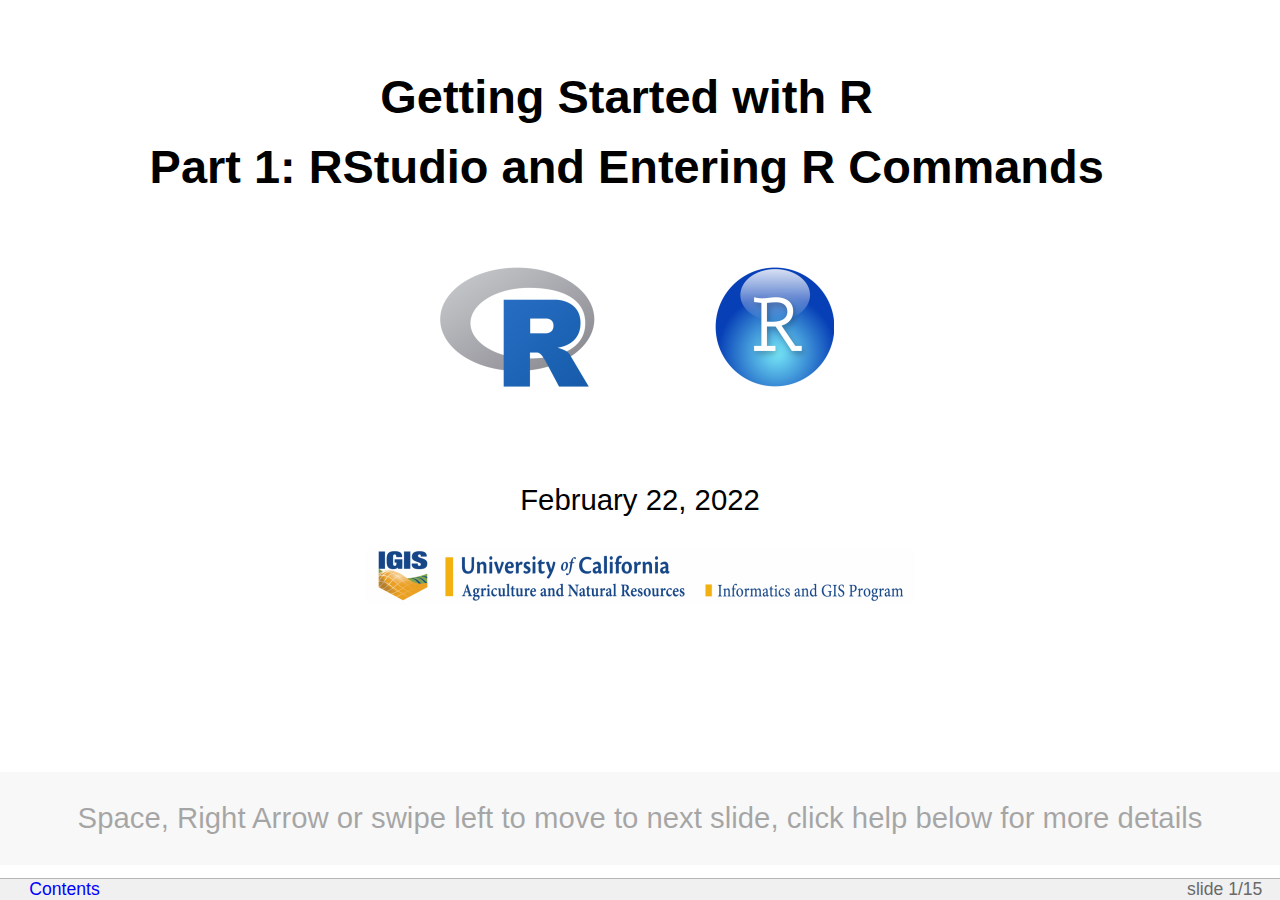
==== docs/slides_pt1.html @ f94a2f03 "added index.html to docs" ====
<?xml version="1.0" encoding="utf-8"?>
<!DOCTYPE html PUBLIC "-//W3C//DTD XHTML 1.0 Strict//EN"
 "http://www.w3.org/TR/xhtml1/DTD/xhtml1-strict.dtd">
<html xmlns="http://www.w3.org/1999/xhtml">
<head>
  <meta http-equiv="Content-Type" content="text/html; charset=utf-8" />
  <meta http-equiv="Content-Style-Type" content="text/css" />
  <meta name="generator" content="pandoc" />
  <meta name="author" content=" February 22, 2022" />
  <title>slides_pt1.knit</title>
  <style type="text/css">
    code{white-space: pre-wrap;}
    span.smallcaps{font-variant: small-caps;}
    span.underline{text-decoration: underline;}
    div.column{display: inline-block; vertical-align: top; width: 50%;}
    div.hanging-indent{margin-left: 1.5em; text-indent: -1.5em;}
    ul.task-list{list-style: none;}
              </style>
  <script src="lib/header-attrs-2.11/header-attrs.js"></script>
  <link href="lib/slidy-2/styles/slidy.css" rel="stylesheet" />
  <script src="lib/slidy-2/scripts/slidy.js"></script>
  <script src="lib/slidy_shiny-1/slidy_shiny.js"></script>
  <script src="lib/htmlwidgets-1.5.4/htmlwidgets.js"></script>
  <script src="lib/jquery-1.12.4/jquery.min.js"></script>
  <link href="lib/leaflet-1.3.1/leaflet.css" rel="stylesheet" />
  <script src="lib/leaflet-1.3.1/leaflet.js"></script>
  <link href="lib/leafletfix-1.0.0/leafletfix.css" rel="stylesheet" />
  <script src="lib/proj4-2.6.2/proj4.min.js"></script>
  <script src="lib/Proj4Leaflet-1.0.1/proj4leaflet.js"></script>
  <link href="lib/rstudio_leaflet-1.3.1/rstudio_leaflet.css" rel="stylesheet" />
  <script src="lib/leaflet-binding-2.1.0/leaflet.js"></script>
  <link href="lib/leaflet-markercluster-1.0.5/MarkerCluster.css" rel="stylesheet" />
  <link href="lib/leaflet-markercluster-1.0.5/MarkerCluster.Default.css" rel="stylesheet" />
  <script src="lib/leaflet-markercluster-1.0.5/leaflet.markercluster.js"></script>
  <script src="lib/leaflet-markercluster-1.0.5/leaflet.markercluster.freezable.js"></script>
  <script src="lib/leaflet-markercluster-1.0.5/leaflet.markercluster.layersupport.js"></script>
  <script src="lib/kePrint-0.0.1/kePrint.js"></script>
  <link href="lib/lightable-0.0.1/lightable.css" rel="stylesheet" />
</head>
<body>
<div class="slide titlepage">
  <h1 class="title"><div style="line-height:1.5em;">
Getting Started with R<br/>Part 1: RStudio and Entering R Commands
</div></h1>
  <p class="author">
<img src='images/r_rstudio_400x120.png' style='width:400px; height:120px; margin-top:1em; margin-bottom:3em;'/><br/>February 22, 2022
  </p>
  <p class="date"><img src='images/igis-logo_550x58x256.png'/></p>
</div>
<div id="about-me" class="slide section level1">
<h1>About Me…</h1>
<style type="text/css">
div.slide.titlepage h1 {
  padding-top:5%;
}

h1 {
  color:darkgreen;
}
h1.title {
  color:black;
  font-size:130%;
}
h2, p.qtext {
  color:#444;
  font-size: 1.2em;
  font-weight:bold;
}
.indented1 {
  margin-left:1em;
}
div.indented2 {
  margin-left:2em;
}
div.li-single li {
  margin-bottom:0.1em;
} 
pre {
  font-weight:normal;
  font-size:80%;
}
div.shaded-box {
  margin:1em 2em;
  border:5px solid #888;
  background-color:#ddd;
}
img.stackme {
  position:absolute;
  top:0;
  left:0;
}
div.space_images > p > img {
  margin-bottom:4em;
}
.tbl_compact {
  border-collapse: collapse;
}
.tbl_compact td, .tbl_compact th {
  padding: 10px 30px;
  border-bottom:1px solid gray;
}
.tbl_compact td {
  font-size: 100%;
}
.tbl_compact tr:nth-child(even) {
  background-color: #dddddd;
}
em {
  color:indigo;
  font-weight:600;
}
</style>
<script type="text/javascript">
w3c_slidy.mouse_click_enabled = false;
</script>
<p><img src="images/anr_montage-wide_1120x520.png" /></p>
</div>
<div class="slide section level1">

<p><img src="images/igis_team_1170x646.png" /></p>
</div>
<div id="about-you-people" class="slide section level1">
<h1>About You People</h1>
<div class="space_images">
<p class='qtext'>Email domain</p>
<img src="[data-uri]"/>
<p class='qtext'>Attending the Stats workshops</p>
<img src="[data-uri]"/>
<p class='qtext'>Location</p>
<div style='margin:0 1em;'>
<div id="htmlwidget-e7a38a17fa023bcae81c" style="width:100%;height:400px;" class="leaflet html-widget"></div>
<script type="application/json" data-for="htmlwidget-e7a38a17fa023bcae81c">{"x":{"options":{"crs":{"crsClass":"L.CRS.EPSG3857","code":null,"proj4def":null,"projectedBounds":null,"options":{}}},"calls":[{"method":"addTiles","args":["//{s}.tile.openstreetmap.org/{z}/{x}/{y}.png",null,null,{"minZoom":0,"maxZoom":18,"tileSize":256,"subdomains":"abc","errorTileUrl":"","tms":false,"noWrap":false,"zoomOffset":0,"zoomReverse":false,"opacity":1,"zIndex":1,"detectRetina":false,"attribution":"&copy; <a href=\"http://openstreetmap.org\">OpenStreetMap<\/a> contributors, <a href=\"http://creativecommons.org/licenses/by-sa/2.0/\">CC-BY-SA<\/a>"}]},{"method":"addCircleMarkers","args":[[39.7473803,32.715738,37.6392595,38.440429,38.5449065,35.1427533,36.7377981,37.3614238,38.5449065,36.7377981,39.9368363,40.8020712,38.2975381,36.7377981,37.6687665,36.2077288,33.9806005,38.5449065,33.9806005,38.5449065,33.9806005,33.9806005,35.3732921,33.9806005,38.5449065,33.9806005,38.5815719,33.9806005,33.9806005,33.9806005,38.5449065,38.5449065,33.9806005,33.9806005,38.5449065,38.5449065,34.2804923,38.5449065,38.6785157,37.9577016,38.440429,37.7749295,34.2804923,38.5449065,40.1164204,37.8043514,36.2077288,37.8715226,37.8715226,38.5815719,37.9577016],[-122.1963748,-117.1610838,-120.9970014,-122.7140548,-121.7405167,-120.6412827,-119.7871247,-118.3996636,-121.7405167,-119.7871247,-120.9471764,-124.1636729,-122.286865,-119.7871247,-122.0809964,-119.3473379,-117.3754942,-121.7405167,-117.3754942,-121.7405167,-117.3754942,-117.3754942,-119.0187125,-117.3754942,-121.7405167,-117.3754942,-121.4943996,-117.3754942,-117.3754942,-117.3754942,-121.7405167,-121.7405167,-117.3754942,-117.3754942,-121.7405167,-121.7405167,-119.2945199,-121.7405167,-121.7732971,-121.2907796,-122.7140548,-122.4194155,-119.2945199,-121.7405167,-88.2433829,-122.2711639,-119.3473379,-122.273042,-122.273042,-121.4943996,-121.2907796],10,null,null,{"interactive":true,"className":"","stroke":false,"color":"#03F","weight":5,"opacity":0.5,"fill":true,"fillColor":"#03F","fillOpacity":0.5},1,null,null,null,null,{"interactive":false,"permanent":false,"direction":"auto","opacity":1,"offset":[0,0],"textsize":"10px","textOnly":false,"className":"","sticky":true},null]}],"limits":{"lat":[32.715738,40.8020712],"lng":[-124.1636729,-88.2433829]}},"evals":[],"jsHooks":[]}</script>
</div>
</div>
</div>
<div id="goal" class="slide section level1">
<h1>Goal</h1>
<p style="text-align:left; margin-left:2em; font-style:italic; font-size:140%; font-weight:bold; color:darkgreen;">
Move in the direction of becoming functional with R!!
</p>
<p><br />
</p>
<h2 id="learning-strategy">Learning Strategy</h2>
<div class="indented2">
<p><strong>1) Understand foundational terms and concepts</strong></p>
<p><strong>2) Hands-on practice</strong></p>
<p><strong>3) Discover RStudio’s bells and whistles</strong></p>
<p><strong>4) Learn how to get help</strong></p>
</div>
<p><br />
</p>
<h2 id="todays-focus">Today’s Focus</h2>
<p><img src="slides_pt1_files/figure-slidy/unnamed-chunk-3-1.png" width="768" /></p>
</div>
<div id="other-workshops" class="slide section level1">
<h1>Other Workshops</h1>
<table class="tbl_compact">
<thead>
<tr>
<th style="text-align:left;">
Date
</th>
<th style="text-align:left;">
Workshop
</th>
</tr>
</thead>
<tbody>
<tr>
<td style="text-align:left;">
Feb 22, 2022<br><span style="font-size:85%; font-style:italic;">10:30a - 12:00p</span>
</td>
<td style="text-align:left;font-weight: bold;">
Part 1. Getting Started
</td>
</tr>
<tr>
<td style="text-align:left;">
Feb 23, 2022<br><span style="font-size:85%; font-style:italic;">1:00p - 3:00p</span>
</td>
<td style="text-align:left;font-weight: bold;">
Drop-in office hours
</td>
</tr>
<tr>
<td style="text-align:left;">
Feb 25, 2022<br><span style="font-size:85%; font-style:italic;">10:30a - 12:00p</span>
</td>
<td style="text-align:left;font-weight: bold;">
Part II. Working with tables
</td>
</tr>
<tr>
<td style="text-align:left;">
March 1 - April 12, 2022<br><span style="font-size:85%; font-style:italic;">Tuesdays 9:00a - 12:00p</span>
</td>
<td style="text-align:left;font-weight: bold;">
Statistics for ANR Researchers
</td>
</tr>
</tbody>
</table>
<p><br />
</p>
<p>See also <a href="https://igis.ucanr.edu/Training/Learn-R/"><strong>Getting Started with R</strong></a> resources.</p>
</div>
<div id="r-and-rstudio" class="slide section level1">
<h1>R and RStudio</h1>
<div class="shaded-box">
<p><strong>Why is R So Popular?</strong></p>
<ol style="list-style-type: decimal">
<li><p>It’s free!</p></li>
<li><p>Huge user community (especially academics)</p></li>
<li><p>Thousands of add-ons (packages) that extend its capabilities</p></li>
<li><p>Particularly strong in plotting and reporting</p></li>
<li><p>Once you get over the initial hump, can work very efficiently</p></li>
<li><p>Makes it easy to get your code “out there”</p></li>
<li><p>Solid overall programming language</p></li>
</ol>
</div>
</div>
<div id="exercise-1-rstudio-exploration-and-basic-commands" class="slide section level1">
<h1>Exercise 1: RStudio Exploration and Basic Commands</h1>
<p>RStudio is a program you can use to work in R.</p>
<p>You run R without RStudio, but you can’t run RStudio without R!</p>
<div class="shaded-box" style="width:50%;">
<p><strong>Tips for Learning R</strong></p>
<ol style="list-style-type: decimal">
<li><p>Take notes</p></li>
<li><p>Make your own personal cheatsheet</p></li>
</ol>
</div>
</div>
<div id="quiz-time" class="slide section level1">
<h1>Quiz Time!</h1>
<p>Then Break</p>
</div>
<div id="review-basic-commands" class="slide section level1">
<h1>Review: Basic Commands</h1>
<p>Key vocabulary terms are in <em>italic</em>.</p>
<div class="indented2 li-single">
<ul class="incremental">
<li><p>When you enter an <em>expression</em> at the <em>console</em>, R will <em>evaluate</em> the expression, and <em>print the results</em> at the console.</p></li>
<li><p>For mathematical expressions, R uses standard order of operations (PEMDAS)</p></li>
</ul>
<div class="indented2 li-single">
<ol class="incremental" style="list-style-type: decimal">
<li>parentheses</li>
<li>exponents</li>
<li>multiplication and division (from left to right)</li>
<li>addition and subtraction (from left to right)</li>
</ol>
</div>
<ul class="incremental">
<li><p>If you enter an incomplete expression, R will prompt you to finish the job by showing a ‘+’ symbol in the console</p></li>
<li><p>You can <em>save</em> the results of an expression to an <em>object</em> (variable) using an <em>assignment operator</em><br/>     <strong><code>=</code></strong><br/>     <strong><code>&lt;-</code></strong></p></li>
<li><p>R objects can be named almost anything (but <em>no spaces</em> or <em>hyphens</em> please)</p></li>
<li><p>R is <em>case sensitive</em> about <strong>everything</strong></p></li>
<li><p>Once defined, R objects can be used in expressions</p></li>
<li><p>R objects can be updated / assigned a new value</p></li>
<li><p>R objects are only saved in <em>memory</em>, and will disappear when you close RStudio</p></li>
<li><p><em>Comparison operators</em> return TRUE or FALSE (aka Logical values)</p></li>
</ul>
<ul class="incremental">
<li style="list-style:none; margin-left:4em;">
<tt> &gt;     &gt;=     &lt;     &lt;=     == </tt>
</li>
</ul>
<ul class="incremental">
<li>R has a few built-in <em>constants</em>, which are like objects but you don’t have to define them</li>
</ul>
</div>
</div>
<div id="exercise-2-working-with-scripts-functions-and-vectors" class="slide section level1">
<h1>Exercise 2: Working with Scripts, Functions and Vectors</h1>
<p>In the next section, we’ll practice:</p>
<div class="indented1 li-single">
<ol style="list-style-type: decimal">
<li>Saving our code in scripts</li>
<li>Using functions</li>
<li>Vectors</li>
<li>Data types</li>
</ol>
</div>
<!---------------
# Quiz Time!

Then Break
------------->
</div>
<div id="review-functions" class="slide section level1">
<h1>Review: Functions</h1>
<div class="indented2 li-single">
<ul class="incremental">
<li><p>Anything that requires parenthesis is a <em>function</em></p></li>
<li><p>The things you put in parentheses are called <em>arguments</em><br/><br/><tt>  runif(n = 5, min = 0, max = 100)</tt></p></li>
<li><p><strong>All</strong> function arguments are <em>named</em>, but you can drop the names if you enter them in the <em>expected order &amp; without skipping any</em><br/><br/><tt>  runif(5, 0, 100)</tt></p></li>
<li><p>Function arguments can be <em>required</em> or <em>optional</em> (i.e., they have a default value)<br/><br/><tt>  runif(5)</tt></p></li>
<li><p>You can <em>pipe</em> the first argument into a function with the pipe operator: <strong><code>%&gt;%</code></strong> or <strong><code>|&gt;</code></strong><br/><br/><tt>  5 %&gt;% runif() %&gt;% sum()</tt></p></li>
</ul>
</div>
<p><br />
</p>
<h2 class="incremental" id="getting-help">Getting Help</h2>
<div class="indented2 li-single">
<ul class="incremental">
<li>Every function has a <em>help page</em>, which you can get to by typing <em><code>?</code></em> plus the name of the function (without parentheses)<br/>
<pre>?seq
help("seq")</pre></li>
</ul>
</div>
</div>
<div id="which-function-should-i-use" class="slide section level1">
<h1>Which function should I use?</h1>
<center>
<table>
<tbody>
<tr>
<td style="text-align:right; font-style:italic; padding:10px; border:none;">
Finding the right R function, half the battle is.<br><br>- Jedi MasteR Yoda
</td>
<td style="padding:5px;">
<img src="images/yoda_bg-white_200x170.jpg" style="width:200px; height:170px;">
</td>
</tr>
</tbody>
</table>
</center>
<p><strong>Ask your friends</strong></p>
<p><strong>Cheatsheets!</strong></p>
<div class="indented2 li-single">
<ul>
<li><a href="https://github.com/rstudio/cheatsheets/blob/main/base-r.pdf" target="_blank" rel="noopener">Base R cheatsheet</a><br />
</li>
<li><a href="https://www.rforecology.com/uploads/The_essential_R_Cheatsheet_v1_0.pdf" target="_blank" rel="noopener">R for Ecology cheatsheet</a><br />
</li>
<li><a href="https://www.rstudio.com/resources/cheatsheets/" target="_blank" rel="noopener">RStudio Cheatsheets</a></li>
</ul>
</div>
</div>
<div id="review-vectors" class="slide section level1">
<h1>Review: Vectors</h1>
<div class="indented2 li-single">
<ul class="incremental">
<li><p><em>vectors</em> are collections of like things</p></li>
<li><p>Some functions that return vectors:<br/><tt>  c()<br/>  seq()<br/>  rnorm()<br/>  sample()</tt></p></li>
<li><p>You can build vectors from scratch using: <strong><code>c()</code></strong></p></li>
<li><p>Operators and functions that operate on each element of a vector and return another vector are said to be <em>vectorized</em><br/><br/><tt>  + - * /<br/>  round(), abs()</tt></p></li>
<li><p>Functions that take multiple elements of a vector and spit out a single value are said to be <em>aggregate functions</em><br/><br/><tt>  sum(), min(), mean(), max()</tt></p></li>
</ul>
</div>
<p><br />
</p>
</div>
<div id="end" class="slide section level1">
<h1>END!</h1>
</div>

  <!-- dynamically load mathjax for compatibility with self-contained -->
  <script>
    (function () {
      var script = document.createElement("script");
      script.type = "text/javascript";
      script.src  = "https://mathjax.rstudio.com/latest/MathJax.js?config=TeX-AMS-MML_HTMLorMML";
      document.getElementsByTagName("head")[0].appendChild(script);
    })();
  </script>

</body>
</html>
---- docs/lib/slidy-2/styles/slidy.css ----
/* slidy.css

   Copyright (c) 2005-2010 W3C (MIT, ERCIM, Keio), All Rights Reserved.
   W3C liability, trademark, document use and software licensing
   rules apply, see:

   http://www.w3.org/Consortium/Legal/copyright-documents
   http://www.w3.org/Consortium/Legal/copyright-software
*/
body
{
  margin: 0 0 0 0;
  padding: 0 0 0 0;
  width: 100%;
  height: 100%;
  color: black;
  background-color: white;
  font-family: "Gill Sans MT", "Gill Sans", GillSans, sans-serif;
  font-size: 14pt;
}

div.toolbar {
  position: fixed; z-index: 200;
  top: auto; bottom: 0; left: 0; right: 0;
  height: 1.2em; text-align: right;
  padding-left: 1em;
  padding-right: 1em; 
  font-size: 60%;
  color: DimGray;
  background-color: rgb(240,240,240);
  border-top: solid 1px rgb(180,180,180);
}

div.toolbar span.copyright {
  color: DimGray;
  margin-left: 0.5em;
}

div.initial_prompt {
  position: absolute;
  z-index: 1000;
  bottom: 1.2em;
  width: 100%;
  background-color: rgb(200,200,200);
  opacity: 0.35;
  background-color: rgb(200,200,200, 0.35);
  cursor: pointer;
}

div.initial_prompt p.help {
  text-align: center;
}

div.initial_prompt p.close {
  text-align: right;
  font-style: italic;
}

div.slidy_toc {
  position: absolute;
  z-index: 300;
  width: 60%;
  max-width: 30em;
  height: 30em;
  overflow: auto;
  top: auto;
  right: auto;
  left: 4em;
  bottom: 4em;
  padding: 1em;
  background: rgb(240,240,240);
  border-style: solid;
  border-width: 2px;
  font-size: 60%;
}

div.slidy_toc .toc_heading {
  text-align: center;
  width: 100%;
  margin: 0;
  margin-bottom: 1em;
  border-bottom-style: solid;
  border-bottom-color: rgb(180,180,180);
  border-bottom-width: 1px;
}

div.slide {
  z-index: 20;
  margin: 0 0 0 0;
  padding-top: 0;
  padding-bottom: 0;
  padding-left: 20px;
  padding-right: 20px;
  border-width: 0;
  clear: both;
  top: 0;
  bottom: 0;
  left: 0;
  right: 0;
  line-height: 120%;
  background-color: transparent;
}

div.background {
  display: none;
}

div.handout {
  margin-left: 20px;
  margin-right: 20px;
}

div.slide.titlepage {
  text-align: center;
}

div.slide.titlepage h1 {
  padding-top: 10%;
  margin-right: 0;
}

div.slide h1 {
  padding-left: 0;
  padding-right: 20pt;
  padding-top: 4pt;
  padding-bottom: 4pt;
  margin-top: 0;
  margin-left: 0;
  margin-right: 60pt;
  margin-bottom: 0.5em;
  display: block; 
  font-size: 160%;
  line-height: 1.2em;
  background: transparent;
}

@media screen and (max-device-width: 1024px)
{
  div.slide { font-size: 100%; }
}

@media screen and (max-device-width: 800px)
{
  div.slide { font-size: 200%; }
  div.slidy_toc {
    top: 1em;
    left: 1em;
    right: auto;
    width: 80%;
    font-size: 180%;
  }
}

div.toc-heading {
  width: 100%;
  border-bottom: solid 1px rgb(180,180,180);
  margin-bottom: 1em;
  text-align: center;
}

img {
  image-rendering: optimize-quality;
}

pre {
 font-size: 80%;
 font-weight: bold;
 line-height: 120%;
 padding-top: 0.2em;
 padding-bottom: 0.2em;
 padding-left: 1em;
 padding-right: 1em;
 border-style: solid;
 border-left-width: 1em;
 border-top-width: thin;
 border-right-width: thin;
 border-bottom-width: thin;
 border-color: #95ABD0;
 color: #00428C;
 background-color: #E4E5E7;
}

li pre { margin-left: 0; }

blockquote { font-style: italic }

img { background-color: transparent }

p.copyright { font-size: smaller }

.center { text-align: center }
.footnote { font-size: smaller; margin-left: 2em; }

a img { border-width: 0; border-style: none }

a:visited { color: navy }
a:link { color: navy }
a:hover { color: red; text-decoration: underline }
a:active { color: red; text-decoration: underline }

a {text-decoration: none}
.toolbar a:link {color: blue}
.toolbar a:visited {color: blue}
.toolbar a:active {color: red}
.toolbar a:hover {color: red}

ul { list-style-type: square; }
ul ul { list-style-type: disc; }
ul ul ul { list-style-type: circle; }
ul ul ul ul { list-style-type: disc; }
li { margin-left: 0.5em; margin-top: 0.5em; }
li li { font-size: 85%; font-style: italic }
li li li { font-size: 85%; font-style: normal }

div dt
{
  margin-left: 0;
  margin-top: 1em;
  margin-bottom: 0.5em;
  font-weight: bold;
}
div dd
{
  margin-left: 2em;
  margin-bottom: 0.5em;
}


p,pre,ul,ol,blockquote,h2,h3,h4,h5,h6,dl,table {
  margin-left: 1em;
  margin-right: 1em;
}

p.subhead { font-weight: bold; margin-top: 2em; }

.smaller { font-size: smaller }
.bigger { font-size: 130% }

td,th { padding: 0.2em }

ul {
  margin: 0.5em 1.5em 0.5em 1.5em;
  padding: 0;
}

ol {
  margin: 0.5em 1.5em 0.5em 1.5em;
  padding: 0;
}

ul { list-style-type: square; }
ul ul { list-style-type: disc; }
ul ul ul { list-style-type: circle; }
ul ul ul ul { list-style-type: disc; }

ul li { 
  list-style: square;
  margin: 0.1em 0em 0.6em 0;
  padding: 0 0 0 0;
  line-height: 140%;
}

ol li { 
  margin: 0.1em 0em 0.6em 1.5em;
  padding: 0 0 0 0px;
  line-height: 140%;
  list-style-type: decimal;
}

li ul li { 
  font-size: 85%; 
  font-style: italic;
  list-style-type: disc;
  background: transparent;
  padding: 0 0 0 0;
}
li li ul li { 
  font-size: 85%; 
  font-style: normal;
  list-style-type: circle;
  background: transparent;
  padding: 0 0 0 0;
}
li li li ul li {
  list-style-type: disc;
  background: transparent;
  padding: 0 0 0 0;
}

li ol li {
  list-style-type: decimal;
}


li li ol li {
  list-style-type: decimal;
}

/*
 setting class="outline on ol or ul makes it behave as an
 ouline list where blocklevel content in li elements is
 hidden by default and can be expanded or collapsed with
 mouse click. Set class="expand" on li to override default
*/

ol.outline li:hover { cursor: pointer }
ol.outline li.nofold:hover { cursor: default }

ul.outline li:hover { cursor: pointer }
ul.outline li.nofold:hover { cursor: default }

ol.outline { list-style:decimal; }
ol.outline ol { list-style-type:lower-alpha }

ol.outline li.nofold {
  padding: 0 0 0 20px;
  background: transparent url(../graphics/nofold-dim.gif) no-repeat 0px 0.5em;
}
ol.outline li.unfolded {
  padding: 0 0 0 20px;
  background: transparent url(../graphics/fold-dim.gif) no-repeat 0px 0.5em;
}
ol.outline li.folded {
  padding: 0 0 0 20px;
  background: transparent url(../graphics/unfold-dim.gif) no-repeat 0px 0.5em;
}
ol.outline li.unfolded:hover {
  padding: 0 0 0 20px;
  background: transparent url(../graphics/fold.gif) no-repeat 0px 0.5em;
}
ol.outline li.folded:hover {
  padding: 0 0 0 20px;
  background: transparent url(../graphics/unfold.gif) no-repeat 0px 0.5em;
}

ul.outline li.nofold {
  padding: 0 0 0 20px;
  background: transparent url(../graphics/nofold-dim.gif) no-repeat 0px 0.5em;
}
ul.outline li.unfolded {
  padding: 0 0 0 20px;
  background: transparent url(../graphics/fold-dim.gif) no-repeat 0px 0.5em;
}
ul.outline li.folded {
  padding: 0 0 0 20px;
  background: transparent url(../graphics/unfold-dim.gif) no-repeat 0px 0.5em;
}
ul.outline li.unfolded:hover {
  padding: 0 0 0 20px;
  background: transparent url(../graphics/fold.gif) no-repeat 0px 0.5em;
}
ul.outline li.folded:hover {
  padding: 0 0 0 20px;
  background: transparent url(../graphics/unfold.gif) no-repeat 0px 0.5em;
}

/* for slides with class "title" in table of contents */
a.titleslide { font-weight: bold; font-style: italic }

/*
 hide images for work around for save as bug
 where browsers fail to save images used by CSS
*/
img.hidden { display: none; visibility: hidden }
div.initial_prompt { display: none; visibility: hidden }

  div.slide {
     visibility: visible;
     position: inherit;
  }
  div.handout {
     border-top-style: solid;
     border-top-width: thin;
     border-top-color: black;
  }

@media screen {
  .hidden { display: none; visibility: visible }

  div.slide.hidden { display: block; visibility: visible }
  div.handout.hidden { display: block; visibility: visible }
  div.background { display: none; visibility: hidden }
  body.single_slide div.initial_prompt { display: block; visibility: visible }
  body.single_slide div.background { display: block; visibility: visible }
  body.single_slide div.background.hidden { display: none; visibility: hidden }
  body.single_slide .invisible { visibility: hidden }
  body.single_slide .hidden { display: none; visibility: hidden }
  body.single_slide div.slide { position: absolute }
  body.single_slide div.handout { display: none; visibility: hidden }
}

@media print {
  .hidden { display: block; visibility: visible }

  div.slide pre { font-size: 60%; padding-left: 0.5em; }
  div.toolbar { display: none; visibility: hidden; }
  div.slidy_toc { display: none; visibility: hidden; }
  div.background { display: none; visibility: hidden; }
  div.slide { page-break-before: always }
  /* :first-child isn't reliable for print media */
  div.slide.first-slide { page-break-before: avoid }
}

/* the below rules increase compatibility with Shiny and Bootstrap */

/* remove margins that misalign sliders */
.jslider table {
   margin-left: 0em;
   margin-right: 0em;
}

/* don't use very large fonts in datatables */
table.dataTable, .shiny-datatable-output div {
   font-size: 14pt;
}

/* adjust footer element size for DT package */
.dataTables_info, .dataTables_paginate {
  font-size: 19px;
}

/* allow R chunks to render in a large font */
pre.sourceCode, code.sourceCode {
   font-size: 80%;
}

/* increase the input font size set by Bootstrap */
label, button, input, select, textarea {
   font-size: 14pt;
}

/* eliminate bullets in Bootstrap navigation lists */
ul.nav, ul.nav li {
   list-style-type: none;
}
---- docs/lib/leaflet-1.3.1/leaflet.css ----
/* required styles */

.leaflet-pane,
.leaflet-tile,
.leaflet-marker-icon,
.leaflet-marker-shadow,
.leaflet-tile-container,
.leaflet-pane > svg,
.leaflet-pane > canvas,
.leaflet-zoom-box,
.leaflet-image-layer,
.leaflet-layer {
	position: absolute;
	left: 0;
	top: 0;
	}
.leaflet-container {
	overflow: hidden;
	}
.leaflet-tile,
.leaflet-marker-icon,
.leaflet-marker-shadow {
	-webkit-user-select: none;
	   -moz-user-select: none;
	        user-select: none;
	  -webkit-user-drag: none;
	}
/* Safari renders non-retina tile on retina better with this, but Chrome is worse */
.leaflet-safari .leaflet-tile {
	image-rendering: -webkit-optimize-contrast;
	}
/* hack that prevents hw layers "stretching" when loading new tiles */
.leaflet-safari .leaflet-tile-container {
	width: 1600px;
	height: 1600px;
	-webkit-transform-origin: 0 0;
	}
.leaflet-marker-icon,
.leaflet-marker-shadow {
	display: block;
	}
/* .leaflet-container svg: reset svg max-width decleration shipped in Joomla! (joomla.org) 3.x */
/* .leaflet-container img: map is broken in FF if you have max-width: 100% on tiles */
.leaflet-container .leaflet-overlay-pane svg,
.leaflet-container .leaflet-marker-pane img,
.leaflet-container .leaflet-shadow-pane img,
.leaflet-container .leaflet-tile-pane img,
.leaflet-container img.leaflet-image-layer {
	max-width: none !important;
	max-height: none !important;
	}

.leaflet-container.leaflet-touch-zoom {
	-ms-touch-action: pan-x pan-y;
	touch-action: pan-x pan-y;
	}
.leaflet-container.leaflet-touch-drag {
	-ms-touch-action: pinch-zoom;
	/* Fallback for FF which doesn't support pinch-zoom */
	touch-action: none;
	touch-action: pinch-zoom;
}
.leaflet-container.leaflet-touch-drag.leaflet-touch-zoom {
	-ms-touch-action: none;
	touch-action: none;
}
.leaflet-container {
	-webkit-tap-highlight-color: transparent;
}
.leaflet-container a {
	-webkit-tap-highlight-color: rgba(51, 181, 229, 0.4);
}
.leaflet-tile {
	filter: inherit;
	visibility: hidden;
	}
.leaflet-tile-loaded {
	visibility: inherit;
	}
.leaflet-zoom-box {
	width: 0;
	height: 0;
	-moz-box-sizing: border-box;
	     box-sizing: border-box;
	z-index: 800;
	}
/* workaround for https://bugzilla.mozilla.org/show_bug.cgi?id=888319 */
.leaflet-overlay-pane svg {
	-moz-user-select: none;
	}

.leaflet-pane         { z-index: 400; }

.leaflet-tile-pane    { z-index: 200; }
.leaflet-overlay-pane { z-index: 400; }
.leaflet-shadow-pane  { z-index: 500; }
.leaflet-marker-pane  { z-index: 600; }
.leaflet-tooltip-pane   { z-index: 650; }
.leaflet-popup-pane   { z-index: 700; }

.leaflet-map-pane canvas { z-index: 100; }
.leaflet-map-pane svg    { z-index: 200; }

.leaflet-vml-shape {
	width: 1px;
	height: 1px;
	}
.lvml {
	behavior: url(#default#VML);
	display: inline-block;
	position: absolute;
	}


/* control positioning */

.leaflet-control {
	position: relative;
	z-index: 800;
	pointer-events: visiblePainted; /* IE 9-10 doesn't have auto */
	pointer-events: auto;
	}
.leaflet-top,
.leaflet-bottom {
	position: absolute;
	z-index: 1000;
	pointer-events: none;
	}
.leaflet-top {
	top: 0;
	}
.leaflet-right {
	right: 0;
	}
.leaflet-bottom {
	bottom: 0;
	}
.leaflet-left {
	left: 0;
	}
.leaflet-control {
	float: left;
	clear: both;
	}
.leaflet-right .leaflet-control {
	float: right;
	}
.leaflet-top .leaflet-control {
	margin-top: 10px;
	}
.leaflet-bottom .leaflet-control {
	margin-bottom: 10px;
	}
.leaflet-left .leaflet-control {
	margin-left: 10px;
	}
.leaflet-right .leaflet-control {
	margin-right: 10px;
	}


/* zoom and fade animations */

.leaflet-fade-anim .leaflet-tile {
	will-change: opacity;
	}
.leaflet-fade-anim .leaflet-popup {
	opacity: 0;
	-webkit-transition: opacity 0.2s linear;
	   -moz-transition: opacity 0.2s linear;
	     -o-transition: opacity 0.2s linear;
	        transition: opacity 0.2s linear;
	}
.leaflet-fade-anim .leaflet-map-pane .leaflet-popup {
	opacity: 1;
	}
.leaflet-zoom-animated {
	-webkit-transform-origin: 0 0;
	    -ms-transform-origin: 0 0;
	        transform-origin: 0 0;
	}
.leaflet-zoom-anim .leaflet-zoom-animated {
	will-change: transform;
	}
.leaflet-zoom-anim .leaflet-zoom-animated {
	-webkit-transition: -webkit-transform 0.25s cubic-bezier(0,0,0.25,1);
	   -moz-transition:    -moz-transform 0.25s cubic-bezier(0,0,0.25,1);
	     -o-transition:      -o-transform 0.25s cubic-bezier(0,0,0.25,1);
	        transition:         transform 0.25s cubic-bezier(0,0,0.25,1);
	}
.leaflet-zoom-anim .leaflet-tile,
.leaflet-pan-anim .leaflet-tile {
	-webkit-transition: none;
	   -moz-transition: none;
	     -o-transition: none;
	        transition: none;
	}

.leaflet-zoom-anim .leaflet-zoom-hide {
	visibility: hidden;
	}


/* cursors */

.leaflet-interactive {
	cursor: pointer;
	}
.leaflet-grab {
	cursor: -webkit-grab;
	cursor:    -moz-grab;
	}
.leaflet-crosshair,
.leaflet-crosshair .leaflet-interactive {
	cursor: crosshair;
	}
.leaflet-popup-pane,
.leaflet-control {
	cursor: auto;
	}
.leaflet-dragging .leaflet-grab,
.leaflet-dragging .leaflet-grab .leaflet-interactive,
.leaflet-dragging .leaflet-marker-draggable {
	cursor: move;
	cursor: -webkit-grabbing;
	cursor:    -moz-grabbing;
	}

/* marker & overlays interactivity */
.leaflet-marker-icon,
.leaflet-marker-shadow,
.leaflet-image-layer,
.leaflet-pane > svg path,
.leaflet-tile-container {
	pointer-events: none;
	}

.leaflet-marker-icon.leaflet-interactive,
.leaflet-image-layer.leaflet-interactive,
.leaflet-pane > svg path.leaflet-interactive {
	pointer-events: visiblePainted; /* IE 9-10 doesn't have auto */
	pointer-events: auto;
	}

/* visual tweaks */

.leaflet-container {
	background: #ddd;
	outline: 0;
	}
.leaflet-container a {
	color: #0078A8;
	}
.leaflet-container a.leaflet-active {
	outline: 2px solid orange;
	}
.leaflet-zoom-box {
	border: 2px dotted #38f;
	background: rgba(255,255,255,0.5);
	}


/* general typography */
.leaflet-container {
	font: 12px/1.5 "Helvetica Neue", Arial, Helvetica, sans-serif;
	}


/* general toolbar styles */

.leaflet-bar {
	box-shadow: 0 1px 5px rgba(0,0,0,0.65);
	border-radius: 4px;
	}
.leaflet-bar a,
.leaflet-bar a:hover {
	background-color: #fff;
	border-bottom: 1px solid #ccc;
	width: 26px;
	height: 26px;
	line-height: 26px;
	display: block;
	text-align: center;
	text-decoration: none;
	color: black;
	}
.leaflet-bar a,
.leaflet-control-layers-toggle {
	background-position: 50% 50%;
	background-repeat: no-repeat;
	display: block;
	}
.leaflet-bar a:hover {
	background-color: #f4f4f4;
	}
.leaflet-bar a:first-child {
	border-top-left-radius: 4px;
	border-top-right-radius: 4px;
	}
.leaflet-bar a:last-child {
	border-bottom-left-radius: 4px;
	border-bottom-right-radius: 4px;
	border-bottom: none;
	}
.leaflet-bar a.leaflet-disabled {
	cursor: default;
	background-color: #f4f4f4;
	color: #bbb;
	}

.leaflet-touch .leaflet-bar a {
	width: 30px;
	height: 30px;
	line-height: 30px;
	}
.leaflet-touch .leaflet-bar a:first-child {
	border-top-left-radius: 2px;
	border-top-right-radius: 2px;
	}
.leaflet-touch .leaflet-bar a:last-child {
	border-bottom-left-radius: 2px;
	border-bottom-right-radius: 2px;
	}

/* zoom control */

.leaflet-control-zoom-in,
.leaflet-control-zoom-out {
	font: bold 18px 'Lucida Console', Monaco, monospace;
	text-indent: 1px;
	}

.leaflet-touch .leaflet-control-zoom-in, .leaflet-touch .leaflet-control-zoom-out  {
	font-size: 22px;
	}


/* layers control */

.leaflet-control-layers {
	box-shadow: 0 1px 5px rgba(0,0,0,0.4);
	background: #fff;
	border-radius: 5px;
	}
.leaflet-control-layers-toggle {
	background-image: url(images/layers.png);
	width: 36px;
	height: 36px;
	}
.leaflet-retina .leaflet-control-layers-toggle {
	background-image: url(images/layers-2x.png);
	background-size: 26px 26px;
	}
.leaflet-touch .leaflet-control-layers-toggle {
	width: 44px;
	height: 44px;
	}
.leaflet-control-layers .leaflet-control-layers-list,
.leaflet-control-layers-expanded .leaflet-control-layers-toggle {
	display: none;
	}
.leaflet-control-layers-expanded .leaflet-control-layers-list {
	display: block;
	position: relative;
	}
.leaflet-control-layers-expanded {
	padding: 6px 10px 6px 6px;
	color: #333;
	background: #fff;
	}
.leaflet-control-layers-scrollbar {
	overflow-y: scroll;
	overflow-x: hidden;
	padding-right: 5px;
	}
.leaflet-control-layers-selector {
	margin-top: 2px;
	position: relative;
	top: 1px;
	}
.leaflet-control-layers label {
	display: block;
	}
.leaflet-control-layers-separator {
	height: 0;
	border-top: 1px solid #ddd;
	margin: 5px -10px 5px -6px;
	}

/* Default icon URLs */
.leaflet-default-icon-path {
	background-image: url(images/marker-icon.png);
	}


/* attribution and scale controls */

.leaflet-container .leaflet-control-attribution {
	background: #fff;
	background: rgba(255, 255, 255, 0.7);
	margin: 0;
	}
.leaflet-control-attribution,
.leaflet-control-scale-line {
	padding: 0 5px;
	color: #333;
	}
.leaflet-control-attribution a {
	text-decoration: none;
	}
.leaflet-control-attribution a:hover {
	text-decoration: underline;
	}
.leaflet-container .leaflet-control-attribution,
.leaflet-container .leaflet-control-scale {
	font-size: 11px;
	}
.leaflet-left .leaflet-control-scale {
	margin-left: 5px;
	}
.leaflet-bottom .leaflet-control-scale {
	margin-bottom: 5px;
	}
.leaflet-control-scale-line {
	border: 2px solid #777;
	border-top: none;
	line-height: 1.1;
	padding: 2px 5px 1px;
	font-size: 11px;
	white-space: nowrap;
	overflow: hidden;
	-moz-box-sizing: border-box;
	     box-sizing: border-box;

	background: #fff;
	background: rgba(255, 255, 255, 0.5);
	}
.leaflet-control-scale-line:not(:first-child) {
	border-top: 2px solid #777;
	border-bottom: none;
	margin-top: -2px;
	}
.leaflet-control-scale-line:not(:first-child):not(:last-child) {
	border-bottom: 2px solid #777;
	}

.leaflet-touch .leaflet-control-attribution,
.leaflet-touch .leaflet-control-layers,
.leaflet-touch .leaflet-bar {
	box-shadow: none;
	}
.leaflet-touch .leaflet-control-layers,
.leaflet-touch .leaflet-bar {
	border: 2px solid rgba(0,0,0,0.2);
	background-clip: padding-box;
	}


/* popup */

.leaflet-popup {
	position: absolute;
	text-align: center;
	margin-bottom: 20px;
	}
.leaflet-popup-content-wrapper {
	padding: 1px;
	text-align: left;
	border-radius: 12px;
	}
.leaflet-popup-content {
	margin: 13px 19px;
	line-height: 1.4;
	}
.leaflet-popup-content p {
	margin: 18px 0;
	}
.leaflet-popup-tip-container {
	width: 40px;
	height: 20px;
	position: absolute;
	left: 50%;
	margin-left: -20px;
	overflow: hidden;
	pointer-events: none;
	}
.leaflet-popup-tip {
	width: 17px;
	height: 17px;
	padding: 1px;

	margin: -10px auto 0;

	-webkit-transform: rotate(45deg);
	   -moz-transform: rotate(45deg);
	    -ms-transform: rotate(45deg);
	     -o-transform: rotate(45deg);
	        transform: rotate(45deg);
	}
.leaflet-popup-content-wrapper,
.leaflet-popup-tip {
	background: white;
	color: #333;
	box-shadow: 0 3px 14px rgba(0,0,0,0.4);
	}
.leaflet-container a.leaflet-popup-close-button {
	position: absolute;
	top: 0;
	right: 0;
	padding: 4px 4px 0 0;
	border: none;
	text-align: center;
	width: 18px;
	height: 14px;
	font: 16px/14px Tahoma, Verdana, sans-serif;
	color: #c3c3c3;
	text-decoration: none;
	font-weight: bold;
	background: transparent;
	}
.leaflet-container a.leaflet-popup-close-button:hover {
	color: #999;
	}
.leaflet-popup-scrolled {
	overflow: auto;
	border-bottom: 1px solid #ddd;
	border-top: 1px solid #ddd;
	}

.leaflet-oldie .leaflet-popup-content-wrapper {
	zoom: 1;
	}
.leaflet-oldie .leaflet-popup-tip {
	width: 24px;
	margin: 0 auto;

	-ms-filter: "progid:DXImageTransform.Microsoft.Matrix(M11=0.70710678, M12=0.70710678, M21=-0.70710678, M22=0.70710678)";
	filter: progid:DXImageTransform.Microsoft.Matrix(M11=0.70710678, M12=0.70710678, M21=-0.70710678, M22=0.70710678);
	}
.leaflet-oldie .leaflet-popup-tip-container {
	margin-top: -1px;
	}

.leaflet-oldie .leaflet-control-zoom,
.leaflet-oldie .leaflet-control-layers,
.leaflet-oldie .leaflet-popup-content-wrapper,
.leaflet-oldie .leaflet-popup-tip {
	border: 1px solid #999;
	}


/* div icon */

.leaflet-div-icon {
	background: #fff;
	border: 1px solid #666;
	}


/* Tooltip */
/* Base styles for the element that has a tooltip */
.leaflet-tooltip {
	position: absolute;
	padding: 6px;
	background-color: #fff;
	border: 1px solid #fff;
	border-radius: 3px;
	color: #222;
	white-space: nowrap;
	-webkit-user-select: none;
	-moz-user-select: none;
	-ms-user-select: none;
	user-select: none;
	pointer-events: none;
	box-shadow: 0 1px 3px rgba(0,0,0,0.4);
	}
.leaflet-tooltip.leaflet-clickable {
	cursor: pointer;
	pointer-events: auto;
	}
.leaflet-tooltip-top:before,
.leaflet-tooltip-bottom:before,
.leaflet-tooltip-left:before,
.leaflet-tooltip-right:before {
	position: absolute;
	pointer-events: none;
	border: 6px solid transparent;
	background: transparent;
	content: "";
	}

/* Directions */

.leaflet-tooltip-bottom {
	margin-top: 6px;
}
.leaflet-tooltip-top {
	margin-top: -6px;
}
.leaflet-tooltip-bottom:before,
.leaflet-tooltip-top:before {
	left: 50%;
	margin-left: -6px;
	}
.leaflet-tooltip-top:before {
	bottom: 0;
	margin-bottom: -12px;
	border-top-color: #fff;
	}
.leaflet-tooltip-bottom:before {
	top: 0;
	margin-top: -12px;
	margin-left: -6px;
	border-bottom-color: #fff;
	}
.leaflet-tooltip-left {
	margin-left: -6px;
}
.leaflet-tooltip-right {
	margin-left: 6px;
}
.leaflet-tooltip-left:before,
.leaflet-tooltip-right:before {
	top: 50%;
	margin-top: -6px;
	}
.leaflet-tooltip-left:before {
	right: 0;
	margin-right: -12px;
	border-left-color: #fff;
	}
.leaflet-tooltip-right:before {
	left: 0;
	margin-left: -12px;
	border-right-color: #fff;
	}
---- docs/lib/leafletfix-1.0.0/leafletfix.css ----
/* Work around CSS properties introduced on img by bootstrap */
img.leaflet-tile {
  padding: 0;
  margin: 0;
  border-radius: 0;
  border: none;
}
.info {
  padding: 6px 8px;
  font: 14px/16px Arial, Helvetica, sans-serif;
  background: white;
  background: rgba(255,255,255,0.8);
  box-shadow: 0 0 15px rgba(0,0,0,0.2);
  border-radius: 5px;
}
.legend {
  line-height: 18px;
  color: #555;
}
.legend svg text {
  fill: #555;
}
.legend svg line {
  stroke: #555;
}
.legend i {
  width: 18px;
  height: 18px;
  margin-right: 4px;
  opacity: 0.7;
  display: inline-block;
  vertical-align: top;
  /*For IE 7*/
  zoom: 1;
  *display: inline;
}
---- docs/lib/rstudio_leaflet-1.3.1/rstudio_leaflet.css ----
.leaflet-tooltip.leaflet-tooltip-text-only,
.leaflet-tooltip.leaflet-tooltip-text-only:before,
.leaflet-tooltip.leaflet-tooltip-text-only:after {
  background: none;
  border: none;
  box-shadow: none;
}

.leaflet-tooltip.leaflet-tooltip-text-only.leaflet-tooltip-left {
  margin-left: 5px;
}

.leaflet-tooltip.leaflet-tooltip-text-only.leaflet-tooltip-right {
  margin-left: -5px;
}

.leaflet-tooltip:after {
  border-right: 6px solid transparent;
  /* right: -16px; */
}

.leaflet-popup-pane .leaflet-popup-tip-container {
  /* when the tooltip container is clicked, it is closed */
  pointer-events: all;
  /* tooltips should display the "hand" icon, just like .leaflet-interactive*/
  cursor: pointer;
}

/* have the widget be displayed in the right 'layer' */
.leaflet-map-pane {
  z-index: auto;
}

/* Add missing rule from leaflet for img.
This complete existing leaflet.css.
Fix for https://github.com/rstudio/rmarkdown/issues/1949 */
.leaflet-container .leaflet-right-pane img,
.leaflet-container .leaflet-left-pane img {
	max-width: none !important;
	max-height: none !important;
}
---- docs/lib/leaflet-markercluster-1.0.5/MarkerCluster.css ----
.leaflet-cluster-anim .leaflet-marker-icon, .leaflet-cluster-anim .leaflet-marker-shadow {
	-webkit-transition: -webkit-transform 0.3s ease-out, opacity 0.3s ease-in;
	-moz-transition: -moz-transform 0.3s ease-out, opacity 0.3s ease-in;
	-o-transition: -o-transform 0.3s ease-out, opacity 0.3s ease-in;
	transition: transform 0.3s ease-out, opacity 0.3s ease-in;
}

.leaflet-cluster-spider-leg {
	/* stroke-dashoffset (duration and function) should match with leaflet-marker-icon transform in order to track it exactly */
	-webkit-transition: -webkit-stroke-dashoffset 0.3s ease-out, -webkit-stroke-opacity 0.3s ease-in;
	-moz-transition: -moz-stroke-dashoffset 0.3s ease-out, -moz-stroke-opacity 0.3s ease-in;
	-o-transition: -o-stroke-dashoffset 0.3s ease-out, -o-stroke-opacity 0.3s ease-in;
	transition: stroke-dashoffset 0.3s ease-out, stroke-opacity 0.3s ease-in;
}
---- docs/lib/leaflet-markercluster-1.0.5/MarkerCluster.Default.css ----
.marker-cluster-small {
	background-color: rgba(181, 226, 140, 0.6);
	}
.marker-cluster-small div {
	background-color: rgba(110, 204, 57, 0.6);
	}

.marker-cluster-medium {
	background-color: rgba(241, 211, 87, 0.6);
	}
.marker-cluster-medium div {
	background-color: rgba(240, 194, 12, 0.6);
	}

.marker-cluster-large {
	background-color: rgba(253, 156, 115, 0.6);
	}
.marker-cluster-large div {
	background-color: rgba(241, 128, 23, 0.6);
	}

	/* IE 6-8 fallback colors */
.leaflet-oldie .marker-cluster-small {
	background-color: rgb(181, 226, 140);
	}
.leaflet-oldie .marker-cluster-small div {
	background-color: rgb(110, 204, 57);
	}

.leaflet-oldie .marker-cluster-medium {
	background-color: rgb(241, 211, 87);
	}
.leaflet-oldie .marker-cluster-medium div {
	background-color: rgb(240, 194, 12);
	}

.leaflet-oldie .marker-cluster-large {
	background-color: rgb(253, 156, 115);
	}
.leaflet-oldie .marker-cluster-large div {
	background-color: rgb(241, 128, 23);
}

.marker-cluster {
	background-clip: padding-box;
	border-radius: 20px;
	}
.marker-cluster div {
	width: 30px;
	height: 30px;
	margin-left: 5px;
	margin-top: 5px;

	text-align: center;
	border-radius: 15px;
	font: 12px "Helvetica Neue", Arial, Helvetica, sans-serif;
	}
.marker-cluster span {
	line-height: 30px;
	}
---- docs/lib/lightable-0.0.1/lightable.css ----
/*!
 * lightable v0.0.1
 * Copyright 2020 Hao Zhu
 * Licensed under MIT (https://github.com/haozhu233/kableExtra/blob/master/LICENSE)
 */

.lightable-minimal {
  border-collapse: separate;
  border-spacing: 16px 1px;
  width: 100%;
  margin-bottom: 10px;
}

.lightable-minimal td {
  margin-left: 5px;
  margin-right: 5px;
}

.lightable-minimal th {
  margin-left: 5px;
  margin-right: 5px;
}

.lightable-minimal thead tr:last-child th {
  border-bottom: 2px solid #00000050;
  empty-cells: hide;

}

.lightable-minimal tbody tr:first-child td {
  padding-top: 0.5em;
}

.lightable-minimal.lightable-hover tbody tr:hover {
  background-color: #f5f5f5;
}

.lightable-minimal.lightable-striped tbody tr:nth-child(even) {
  background-color: #f5f5f5;
}

.lightable-classic {
  border-top: 0.16em solid #111111;
  border-bottom: 0.16em solid #111111;
  width: 100%;
  margin-bottom: 10px;
  margin: 10px 5px;
}

.lightable-classic tfoot tr td {
  border: 0;
}

.lightable-classic tfoot tr:first-child td {
  border-top: 0.14em solid #111111;
}

.lightable-classic caption {
  color: #222222;
}

.lightable-classic td {
  padding-left: 5px;
  padding-right: 5px;
  color: #222222;
}

.lightable-classic th {
  padding-left: 5px;
  padding-right: 5px;
  font-weight: normal;
  color: #222222;
}

.lightable-classic thead tr:last-child th {
  border-bottom: 0.10em solid #111111;
}

.lightable-classic.lightable-hover tbody tr:hover {
  background-color: #F9EEC1;
}

.lightable-classic.lightable-striped tbody tr:nth-child(even) {
  background-color: #f5f5f5;
}

.lightable-classic-2 {
  border-top: 3px double #111111;
  border-bottom: 3px double #111111;
  width: 100%;
  margin-bottom: 10px;
}

.lightable-classic-2 tfoot tr td {
  border: 0;
}

.lightable-classic-2 tfoot tr:first-child td {
  border-top: 3px double #111111;
}

.lightable-classic-2 caption {
  color: #222222;
}

.lightable-classic-2 td {
  padding-left: 5px;
  padding-right: 5px;
  color: #222222;
}

.lightable-classic-2 th {
  padding-left: 5px;
  padding-right: 5px;
  font-weight: normal;
  color: #222222;
}

.lightable-classic-2 tbody tr:last-child td {
  border-bottom: 3px double #111111;
}

.lightable-classic-2 thead tr:last-child th {
  border-bottom: 1px solid #111111;
}

.lightable-classic-2.lightable-hover tbody tr:hover {
  background-color: #F9EEC1;
}

.lightable-classic-2.lightable-striped tbody tr:nth-child(even) {
  background-color: #f5f5f5;
}

.lightable-material {
  min-width: 100%;
  white-space: nowrap;
  table-layout: fixed;
  font-family: Roboto, sans-serif;
  border: 1px solid #EEE;
  border-collapse: collapse;
  margin-bottom: 10px;
}

.lightable-material tfoot tr td {
  border: 0;
}

.lightable-material tfoot tr:first-child td {
  border-top: 1px solid #EEE;
}

.lightable-material th {
  height: 56px;
  padding-left: 16px;
  padding-right: 16px;
}

.lightable-material td {
  height: 52px;
  padding-left: 16px;
  padding-right: 16px;
  border-top: 1px solid #eeeeee;
}

.lightable-material.lightable-hover tbody tr:hover {
  background-color: #f5f5f5;
}

.lightable-material.lightable-striped tbody tr:nth-child(even) {
  background-color: #f5f5f5;
}

.lightable-material.lightable-striped tbody td {
  border: 0;
}

.lightable-material.lightable-striped thead tr:last-child th {
  border-bottom: 1px solid #ddd;
}

.lightable-material-dark {
  min-width: 100%;
  white-space: nowrap;
  table-layout: fixed;
  font-family: Roboto, sans-serif;
  border: 1px solid #FFFFFF12;
  border-collapse: collapse;
  margin-bottom: 10px;
  background-color: #363640;
}

.lightable-material-dark tfoot tr td {
  border: 0;
}

.lightable-material-dark tfoot tr:first-child td {
  border-top: 1px solid #FFFFFF12;
}

.lightable-material-dark th {
  height: 56px;
  padding-left: 16px;
  padding-right: 16px;
  color: #FFFFFF60;
}

.lightable-material-dark td {
  height: 52px;
  padding-left: 16px;
  padding-right: 16px;
  color: #FFFFFF;
  border-top: 1px solid #FFFFFF12;
}

.lightable-material-dark.lightable-hover tbody tr:hover {
  background-color: #FFFFFF12;
}

.lightable-material-dark.lightable-striped tbody tr:nth-child(even) {
  background-color: #FFFFFF12;
}

.lightable-material-dark.lightable-striped tbody td {
  border: 0;
}

.lightable-material-dark.lightable-striped thead tr:last-child th {
  border-bottom: 1px solid #FFFFFF12;
}

.lightable-paper {
  width: 100%;
  margin-bottom: 10px;
  color: #444;
}

.lightable-paper tfoot tr td {
  border: 0;
}

.lightable-paper tfoot tr:first-child td {
  border-top: 1px solid #00000020;
}

.lightable-paper thead tr:last-child th {
  color: #666;
  vertical-align: bottom;
  border-bottom: 1px solid #00000020;
  line-height: 1.15em;
  padding: 10px 5px;
}

.lightable-paper td {
  vertical-align: middle;
  border-bottom: 1px solid #00000010;
  line-height: 1.15em;
  padding: 7px 5px;
}

.lightable-paper.lightable-hover tbody tr:hover {
  background-color: #F9EEC1;
}

.lightable-paper.lightable-striped tbody tr:nth-child(even) {
  background-color: #00000008;
}

.lightable-paper.lightable-striped tbody td {
  border: 0;
}
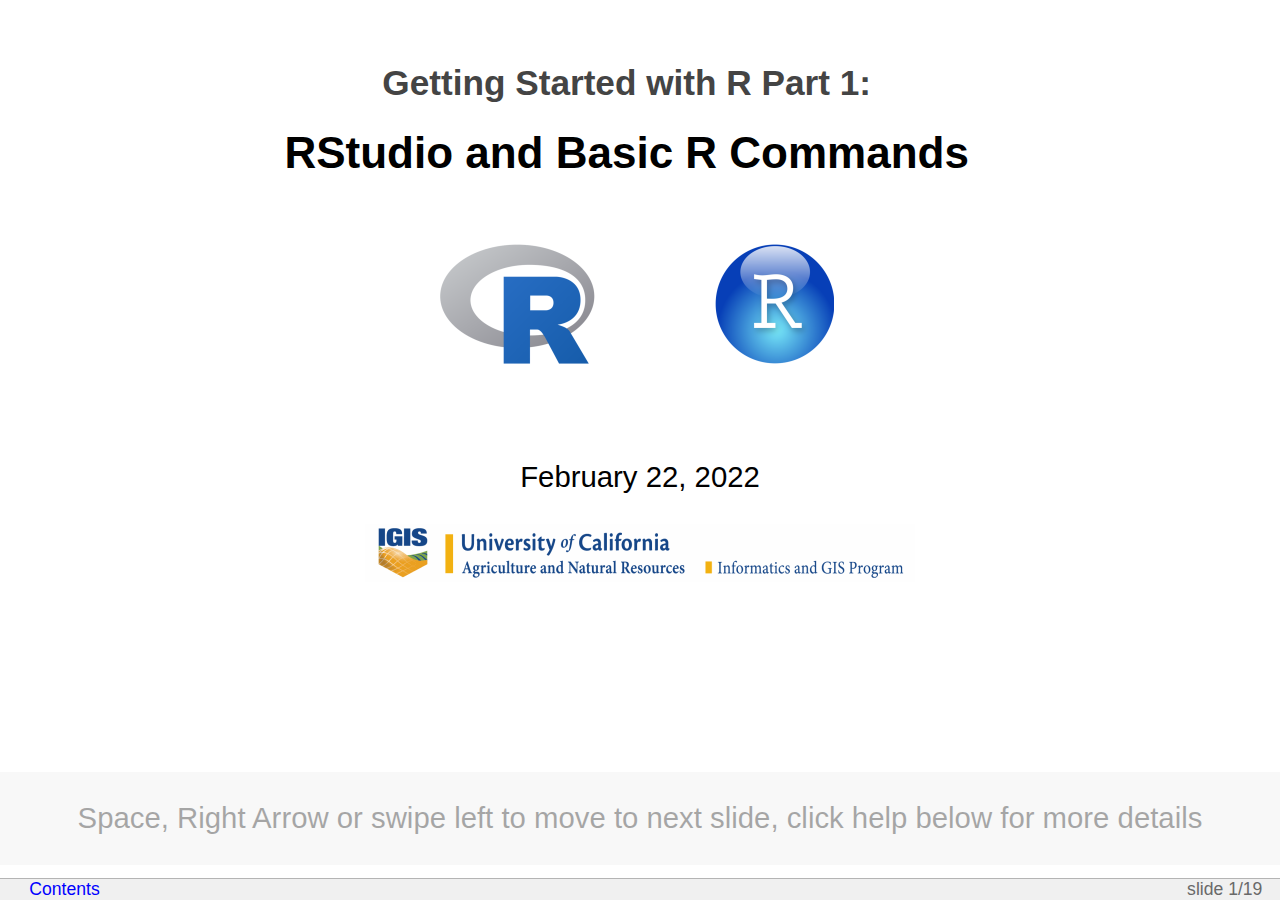
==== commit a7f992c2: "Slide deck updates" ====
--- a/docs/slides_pt1.html
+++ b/docs/slides_pt1.html
@@ -7,7 +7,7 @@
   <meta http-equiv="Content-Style-Type" content="text/css" />
   <meta name="generator" content="pandoc" />
   <meta name="author" content=" February 22, 2022" />
-  <title>slides_pt1.knit</title>
+  <title>R Getting Started Pt1</title>
   <style type="text/css">
     code{white-space: pre-wrap;}
     span.smallcaps{font-variant: small-caps;}
@@ -15,7 +15,135 @@
     div.column{display: inline-block; vertical-align: top; width: 50%;}
     div.hanging-indent{margin-left: 1.5em; text-indent: -1.5em;}
     ul.task-list{list-style: none;}
-              </style>
+            pre > code.sourceCode { white-space: pre; position: relative; }
+            pre > code.sourceCode > span { display: inline-block; line-height: 1.25; }
+            pre > code.sourceCode > span:empty { height: 1.2em; }
+            .sourceCode { overflow: visible; }
+            code.sourceCode > span { color: inherit; text-decoration: inherit; }
+            div.sourceCode { margin: 1em 0; }
+            pre.sourceCode { margin: 0; }
+            @media screen {
+            div.sourceCode { overflow: auto; }
+            }
+            @media print {
+            pre > code.sourceCode { white-space: pre-wrap; }
+            pre > code.sourceCode > span { text-indent: -5em; padding-left: 5em; }
+            }
+            pre.numberSource code
+              { counter-reset: source-line 0; }
+            pre.numberSource code > span
+              { position: relative; left: -4em; counter-increment: source-line; }
+            pre.numberSource code > span > a:first-child::before
+              { content: counter(source-line);
+                position: relative; left: -1em; text-align: right; vertical-align: baseline;
+                border: none; display: inline-block;
+                -webkit-touch-callout: none; -webkit-user-select: none;
+                -khtml-user-select: none; -moz-user-select: none;
+                -ms-user-select: none; user-select: none;
+                padding: 0 4px; width: 4em;
+                color: #aaaaaa;
+              }
+            pre.numberSource { margin-left: 3em; border-left: 1px solid #aaaaaa;  padding-left: 4px; }
+            div.sourceCode
+              {   }
+            @media screen {
+            pre > code.sourceCode > span > a:first-child::before { text-decoration: underline; }
+            }
+            code span.al { color: #ff0000; font-weight: bold; } /* Alert */
+            code span.an { color: #60a0b0; font-weight: bold; font-style: italic; } /* Annotation */
+            code span.at { color: #7d9029; } /* Attribute */
+            code span.bn { color: #40a070; } /* BaseN */
+            code span.bu { } /* BuiltIn */
+            code span.cf { color: #007020; font-weight: bold; } /* ControlFlow */
+            code span.ch { color: #4070a0; } /* Char */
+            code span.cn { color: #880000; } /* Constant */
+            code span.co { color: #60a0b0; font-style: italic; } /* Comment */
+            code span.cv { color: #60a0b0; font-weight: bold; font-style: italic; } /* CommentVar */
+            code span.do { color: #ba2121; font-style: italic; } /* Documentation */
+            code span.dt { color: #902000; } /* DataType */
+            code span.dv { color: #40a070; } /* DecVal */
+            code span.er { color: #ff0000; font-weight: bold; } /* Error */
+            code span.ex { } /* Extension */
+            code span.fl { color: #40a070; } /* Float */
+            code span.fu { color: #06287e; } /* Function */
+            code span.im { } /* Import */
+            code span.in { color: #60a0b0; font-weight: bold; font-style: italic; } /* Information */
+            code span.kw { color: #007020; font-weight: bold; } /* Keyword */
+            code span.op { color: #666666; } /* Operator */
+            code span.ot { color: #007020; } /* Other */
+            code span.pp { color: #bc7a00; } /* Preprocessor */
+            code span.sc { color: #4070a0; } /* SpecialChar */
+            code span.ss { color: #bb6688; } /* SpecialString */
+            code span.st { color: #4070a0; } /* String */
+            code span.va { color: #19177c; } /* Variable */
+            code span.vs { color: #4070a0; } /* VerbatimString */
+            code span.wa { color: #60a0b0; font-weight: bold; font-style: italic; } /* Warning */
+          </style>
+  <style type="text/css">
+pre > code.sourceCode { white-space: pre; position: relative; }
+pre > code.sourceCode > span { display: inline-block; line-height: 1.25; }
+pre > code.sourceCode > span:empty { height: 1.2em; }
+.sourceCode { overflow: visible; }
+code.sourceCode > span { color: inherit; text-decoration: inherit; }
+div.sourceCode { margin: 1em 0; }
+pre.sourceCode { margin: 0; }
+@media screen {
+div.sourceCode { overflow: auto; }
+}
+@media print {
+pre > code.sourceCode { white-space: pre-wrap; }
+pre > code.sourceCode > span { text-indent: -5em; padding-left: 5em; }
+}
+pre.numberSource code
+  { counter-reset: source-line 0; }
+pre.numberSource code > span
+  { position: relative; left: -4em; counter-increment: source-line; }
+pre.numberSource code > span > a:first-child::before
+  { content: counter(source-line);
+    position: relative; left: -1em; text-align: right; vertical-align: baseline;
+    border: none; display: inline-block;
+    -webkit-touch-callout: none; -webkit-user-select: none;
+    -khtml-user-select: none; -moz-user-select: none;
+    -ms-user-select: none; user-select: none;
+    padding: 0 4px; width: 4em;
+    color: #aaaaaa;
+  }
+pre.numberSource { margin-left: 3em; border-left: 1px solid #aaaaaa;  padding-left: 4px; }
+div.sourceCode
+  {   }
+@media screen {
+pre > code.sourceCode > span > a:first-child::before { text-decoration: underline; }
+}
+code span.al { color: #ff0000; font-weight: bold; } /* Alert */
+code span.an { color: #60a0b0; font-weight: bold; font-style: italic; } /* Annotation */
+code span.at { color: #7d9029; } /* Attribute */
+code span.bn { color: #40a070; } /* BaseN */
+code span.bu { } /* BuiltIn */
+code span.cf { color: #007020; font-weight: bold; } /* ControlFlow */
+code span.ch { color: #4070a0; } /* Char */
+code span.cn { color: #880000; } /* Constant */
+code span.co { color: #60a0b0; font-style: italic; } /* Comment */
+code span.cv { color: #60a0b0; font-weight: bold; font-style: italic; } /* CommentVar */
+code span.do { color: #ba2121; font-style: italic; } /* Documentation */
+code span.dt { color: #902000; } /* DataType */
+code span.dv { color: #40a070; } /* DecVal */
+code span.er { color: #ff0000; font-weight: bold; } /* Error */
+code span.ex { } /* Extension */
+code span.fl { color: #40a070; } /* Float */
+code span.fu { color: #06287e; } /* Function */
+code span.im { } /* Import */
+code span.in { color: #60a0b0; font-weight: bold; font-style: italic; } /* Information */
+code span.kw { color: #007020; font-weight: bold; } /* Keyword */
+code span.op { color: #666666; } /* Operator */
+code span.ot { color: #007020; } /* Other */
+code span.pp { color: #bc7a00; } /* Preprocessor */
+code span.sc { color: #4070a0; } /* SpecialChar */
+code span.ss { color: #bb6688; } /* SpecialString */
+code span.st { color: #4070a0; } /* String */
+code span.va { color: #19177c; } /* Variable */
+code span.vs { color: #4070a0; } /* VerbatimString */
+code span.wa { color: #60a0b0; font-weight: bold; font-style: italic; } /* Warning */
+  </style>
   <script src="lib/header-attrs-2.11/header-attrs.js"></script>
   <link href="lib/slidy-2/styles/slidy.css" rel="stylesheet" />
   <script src="lib/slidy-2/scripts/slidy.js"></script>
@@ -39,9 +167,8 @@
 </head>
 <body>
 <div class="slide titlepage">
-  <h1 class="title"><div style="line-height:1.5em;">
-Getting Started with R<br/>Part 1: RStudio and Entering R Commands
-</div></h1>
+  <h1 class="title">Getting Started with R Part 1:</h1>
+  <h1 class="subtitle">RStudio and Basic R Commands</h1>
   <p class="author">
 <img src='images/r_rstudio_400x120.png' style='width:400px; height:120px; margin-top:1em; margin-bottom:3em;'/><br/>February 22, 2022
   </p>
@@ -57,10 +184,18 @@
 h1 {
   color:darkgreen;
 }
-h1.title {
+
+div.slide.titlepage h1.title {
+  color:#444;
+  font-size:120%;
+}
+
+div.slide.titlepage h1.subtitle {
   color:black;
-  font-size:130%;
-}
+  font-size:150%;
+  padding-top:0em;
+}
+
 h2, p.qtext {
   color:#444;
   font-size: 1.2em;
@@ -72,7 +207,10 @@
 div.indented2 {
   margin-left:2em;
 }
-div.li-single li {
+div.indented2r {
+  margin-right:2em;
+}
+.li-single li {
   margin-bottom:0.1em;
 } 
 pre {
@@ -108,6 +246,11 @@
 em {
   color:indigo;
   font-weight:600;
+}
+img.stackme {
+  position:absolute;
+  top:0;
+  left:0;
 }
 </style>
 <script type="text/javascript">
@@ -128,8 +271,8 @@
 <img src="[data-uri]"/>
 <p class='qtext'>Location</p>
 <div style='margin:0 1em;'>
-<div id="htmlwidget-e7a38a17fa023bcae81c" style="width:100%;height:400px;" class="leaflet html-widget"></div>
-<script type="application/json" data-for="htmlwidget-e7a38a17fa023bcae81c">{"x":{"options":{"crs":{"crsClass":"L.CRS.EPSG3857","code":null,"proj4def":null,"projectedBounds":null,"options":{}}},"calls":[{"method":"addTiles","args":["//{s}.tile.openstreetmap.org/{z}/{x}/{y}.png",null,null,{"minZoom":0,"maxZoom":18,"tileSize":256,"subdomains":"abc","errorTileUrl":"","tms":false,"noWrap":false,"zoomOffset":0,"zoomReverse":false,"opacity":1,"zIndex":1,"detectRetina":false,"attribution":"&copy; <a href=\"http://openstreetmap.org\">OpenStreetMap<\/a> contributors, <a href=\"http://creativecommons.org/licenses/by-sa/2.0/\">CC-BY-SA<\/a>"}]},{"method":"addCircleMarkers","args":[[39.7473803,32.715738,37.6392595,38.440429,38.5449065,35.1427533,36.7377981,37.3614238,38.5449065,36.7377981,39.9368363,40.8020712,38.2975381,36.7377981,37.6687665,36.2077288,33.9806005,38.5449065,33.9806005,38.5449065,33.9806005,33.9806005,35.3732921,33.9806005,38.5449065,33.9806005,38.5815719,33.9806005,33.9806005,33.9806005,38.5449065,38.5449065,33.9806005,33.9806005,38.5449065,38.5449065,34.2804923,38.5449065,38.6785157,37.9577016,38.440429,37.7749295,34.2804923,38.5449065,40.1164204,37.8043514,36.2077288,37.8715226,37.8715226,38.5815719,37.9577016],[-122.1963748,-117.1610838,-120.9970014,-122.7140548,-121.7405167,-120.6412827,-119.7871247,-118.3996636,-121.7405167,-119.7871247,-120.9471764,-124.1636729,-122.286865,-119.7871247,-122.0809964,-119.3473379,-117.3754942,-121.7405167,-117.3754942,-121.7405167,-117.3754942,-117.3754942,-119.0187125,-117.3754942,-121.7405167,-117.3754942,-121.4943996,-117.3754942,-117.3754942,-117.3754942,-121.7405167,-121.7405167,-117.3754942,-117.3754942,-121.7405167,-121.7405167,-119.2945199,-121.7405167,-121.7732971,-121.2907796,-122.7140548,-122.4194155,-119.2945199,-121.7405167,-88.2433829,-122.2711639,-119.3473379,-122.273042,-122.273042,-121.4943996,-121.2907796],10,null,null,{"interactive":true,"className":"","stroke":false,"color":"#03F","weight":5,"opacity":0.5,"fill":true,"fillColor":"#03F","fillOpacity":0.5},1,null,null,null,null,{"interactive":false,"permanent":false,"direction":"auto","opacity":1,"offset":[0,0],"textsize":"10px","textOnly":false,"className":"","sticky":true},null]}],"limits":{"lat":[32.715738,40.8020712],"lng":[-124.1636729,-88.2433829]}},"evals":[],"jsHooks":[]}</script>
+<div id="htmlwidget-0195c6b64f2678a6aea8" style="width:100%;height:400px;" class="leaflet html-widget"></div>
+<script type="application/json" data-for="htmlwidget-0195c6b64f2678a6aea8">{"x":{"options":{"crs":{"crsClass":"L.CRS.EPSG3857","code":null,"proj4def":null,"projectedBounds":null,"options":{}}},"calls":[{"method":"addTiles","args":["//{s}.tile.openstreetmap.org/{z}/{x}/{y}.png",null,null,{"minZoom":0,"maxZoom":18,"tileSize":256,"subdomains":"abc","errorTileUrl":"","tms":false,"noWrap":false,"zoomOffset":0,"zoomReverse":false,"opacity":1,"zIndex":1,"detectRetina":false,"attribution":"&copy; <a href=\"http://openstreetmap.org\">OpenStreetMap<\/a> contributors, <a href=\"http://creativecommons.org/licenses/by-sa/2.0/\">CC-BY-SA<\/a>"}]},{"method":"addCircleMarkers","args":[[39.7473803,32.715738,37.6392595,38.440429,38.5449065,35.1427533,36.7377981,37.3614238,38.5449065,36.7377981,39.9368363,40.8020712,38.2975381,36.7377981,37.6687665,36.2077288,33.9806005,38.5449065,33.9806005,38.5449065,33.9806005,33.9806005,35.3732921,33.9806005,38.5449065,33.9806005,38.5815719,33.9806005,33.9806005,33.9806005,38.5449065,38.5449065,33.9806005,33.9806005,38.5449065,38.5449065,34.2804923,38.5449065,38.6785157,37.9577016,38.440429,37.7749295,34.2804923,38.5449065,40.1164204,37.8043514,36.2077288,37.8715226,37.8715226,38.5815719,37.9577016],[-122.1963748,-117.1610838,-120.9970014,-122.7140548,-121.7405167,-120.6412827,-119.7871247,-118.3996636,-121.7405167,-119.7871247,-120.9471764,-124.1636729,-122.286865,-119.7871247,-122.0809964,-119.3473379,-117.3754942,-121.7405167,-117.3754942,-121.7405167,-117.3754942,-117.3754942,-119.0187125,-117.3754942,-121.7405167,-117.3754942,-121.4943996,-117.3754942,-117.3754942,-117.3754942,-121.7405167,-121.7405167,-117.3754942,-117.3754942,-121.7405167,-121.7405167,-119.2945199,-121.7405167,-121.7732971,-121.2907796,-122.7140548,-122.4194155,-119.2945199,-121.7405167,-88.2433829,-122.2711639,-119.3473379,-122.273042,-122.273042,-121.4943996,-121.2907796],10,null,null,{"interactive":true,"className":"","stroke":false,"color":"#03F","weight":5,"opacity":0.5,"fill":true,"fillColor":"#03F","fillOpacity":0.5},1,null,null,null,null,{"interactive":false,"permanent":false,"direction":"auto","opacity":1,"offset":[0,0],"textsize":"10px","textOnly":false,"className":"","sticky":true},null]}],"limits":{"lat":[32.715738,40.8020712],"lng":[-124.1636729,-88.2433829]}},"evals":[],"jsHooks":[]}</script>
 </div>
 </div>
 </div>
@@ -271,43 +414,74 @@
 </ul>
 </div>
 </div>
-<div id="exercise-2-working-with-scripts-functions-and-vectors" class="slide section level1">
-<h1>Exercise 2: Working with Scripts, Functions and Vectors</h1>
-<p>In the next section, we’ll practice:</p>
-<div class="indented1 li-single">
-<ol style="list-style-type: decimal">
-<li>Saving our code in scripts</li>
-<li>Using functions</li>
-<li>Vectors</li>
-<li>Data types</li>
+<div id="scripts" class="slide section level1">
+<h1>Scripts</h1>
+<p>Top five advantages of using scripts over the console:</p>
+<ol reversed class="indented1 incremental">
+<li>
+Easier to write (and fix!) your code
+</li>
+<li>
+You can add comments to remind yourself what each command is doing
+</li>
+<li>
+Reuse your own code
+</li>
+<li>
+You can add loops and if-then statements later on
+</li>
+<li>
+Tell your friends you’re a coder!
+</li>
 </ol>
 </div>
-<!---------------
-# Quiz Time!
-
-Then Break
-------------->
-</div>
-<div id="review-functions" class="slide section level1">
-<h1>Review: Functions</h1>
-<div class="indented2 li-single">
-<ul class="incremental">
-<li><p>Anything that requires parenthesis is a <em>function</em></p></li>
-<li><p>The things you put in parentheses are called <em>arguments</em><br/><br/><tt>  runif(n = 5, min = 0, max = 100)</tt></p></li>
-<li><p><strong>All</strong> function arguments are <em>named</em>, but you can drop the names if you enter them in the <em>expected order &amp; without skipping any</em><br/><br/><tt>  runif(5, 0, 100)</tt></p></li>
-<li><p>Function arguments can be <em>required</em> or <em>optional</em> (i.e., they have a default value)<br/><br/><tt>  runif(5)</tt></p></li>
-<li><p>You can <em>pipe</em> the first argument into a function with the pipe operator: <strong><code>%&gt;%</code></strong> or <strong><code>|&gt;</code></strong><br/><br/><tt>  5 %&gt;% runif() %&gt;% sum()</tt></p></li>
-</ul>
-</div>
-<p><br />
-</p>
-<h2 class="incremental" id="getting-help">Getting Help</h2>
-<div class="indented2 li-single">
-<ul class="incremental">
-<li>Every function has a <em>help page</em>, which you can get to by typing <em><code>?</code></em> plus the name of the function (without parentheses)<br/>
-<pre>?seq
-help("seq")</pre></li>
-</ul>
+<div id="functions" class="slide section level1">
+<h1>Functions</h1>
+<p>The keys to R’s superpowers are <strong>functions</strong>! There are <strong>four things</strong> you need to know to use a function:</p>
+<div style='position:relative; border:none; height:384px;width:768px; margin:0 auto; '>
+<img src="images/foo_bld%20(1).png"/>
+<img src="images/foo_bld%20(2).png" class="incremental stackme"/>
+<img src="images/foo_bld%20(3).png" class="incremental stackme"/>
+<img src="images/foo_bld%20(4).png" class="incremental stackme"/>
+<img src="images/foo_bld%20(5).png" class="incremental stackme"/>
+</div>
+</div>
+<div id="functions-that-return-models" class="slide section level1">
+<h1>Functions that Return Models</h1>
+<p>Functions don’t only have to return numbers! They can return other types of objects, including fitted statistical models.</p>
+<p>Teaser: <code>lm()</code></p>
+<div class="indented2" style="background-color:#ddd; border:2px solid gray; padding:5px">
+<p><code>lm()</code> returns a fitted linear regression “model object”.</p>
+<div class="indented2">
+<div class="sourceCode" id="cb1"><pre class="sourceCode r"><code class="sourceCode r"><span id="cb1-1"><a href="#cb1-1" aria-hidden="true" tabindex="-1"></a><span class="do">## &#39;faithful&#39; is a built-in data frame with two columns</span></span>
+<span id="cb1-2"><a href="#cb1-2" aria-hidden="true" tabindex="-1"></a><span class="do">##    eruptions - the duration in minutes of an erruption at Old Faithful</span></span>
+<span id="cb1-3"><a href="#cb1-3" aria-hidden="true" tabindex="-1"></a><span class="do">##    waiting - the number of minutes since the previous eruption</span></span>
+<span id="cb1-4"><a href="#cb1-4" aria-hidden="true" tabindex="-1"></a></span>
+<span id="cb1-5"><a href="#cb1-5" aria-hidden="true" tabindex="-1"></a><span class="fu">head</span>(faithful)</span></code></pre></div>
+<pre><code>##   eruptions waiting
+## 1     3.600      79
+## 2     1.800      54
+## 3     3.333      74
+## 4     2.283      62
+## 5     4.533      85
+## 6     2.883      55</code></pre>
+<div class="sourceCode" id="cb3"><pre class="sourceCode r"><code class="sourceCode r"><span id="cb3-1"><a href="#cb3-1" aria-hidden="true" tabindex="-1"></a><span class="do">## Feed faithful into lm() and save the results to an object</span></span>
+<span id="cb3-2"><a href="#cb3-2" aria-hidden="true" tabindex="-1"></a></span>
+<span id="cb3-3"><a href="#cb3-3" aria-hidden="true" tabindex="-1"></a>oldfaithful_lm <span class="ot">=</span> <span class="fu">lm</span>(<span class="at">formula =</span> waiting <span class="sc">~</span> eruptions, <span class="at">data =</span> faithful)</span>
+<span id="cb3-4"><a href="#cb3-4" aria-hidden="true" tabindex="-1"></a></span>
+<span id="cb3-5"><a href="#cb3-5" aria-hidden="true" tabindex="-1"></a><span class="do">## What&#39;s in the model object? </span></span>
+<span id="cb3-6"><a href="#cb3-6" aria-hidden="true" tabindex="-1"></a></span>
+<span id="cb3-7"><a href="#cb3-7" aria-hidden="true" tabindex="-1"></a><span class="fu">names</span>(oldfaithful_lm)</span></code></pre></div>
+<pre><code>##  [1] &quot;coefficients&quot;  &quot;residuals&quot;     &quot;effects&quot;       &quot;rank&quot;         
+##  [5] &quot;fitted.values&quot; &quot;assign&quot;        &quot;qr&quot;            &quot;df.residual&quot;  
+##  [9] &quot;xlevels&quot;       &quot;call&quot;          &quot;terms&quot;         &quot;model&quot;</code></pre>
+</div>
+<div class="indented2">
+<div class="sourceCode" id="cb5"><pre class="sourceCode r"><code class="sourceCode r"><span id="cb5-1"><a href="#cb5-1" aria-hidden="true" tabindex="-1"></a><span class="do">## Magical things can happen when you can &#39;plot&#39; a fitted model object</span></span>
+<span id="cb5-2"><a href="#cb5-2" aria-hidden="true" tabindex="-1"></a></span>
+<span id="cb5-3"><a href="#cb5-3" aria-hidden="true" tabindex="-1"></a><span class="fu">plot</span>(oldfaithful_lm)</span></code></pre></div>
+<p><img src="slides_pt1_files/figure-slidy/faithful_lm2-1.png" width="768" /><img src="slides_pt1_files/figure-slidy/faithful_lm2-2.png" width="768" /><img src="slides_pt1_files/figure-slidy/faithful_lm2-3.png" width="768" /><img src="slides_pt1_files/figure-slidy/faithful_lm2-4.png" width="768" /></p>
+</div>
 </div>
 </div>
 <div id="which-function-should-i-use" class="slide section level1">
@@ -338,6 +512,60 @@
 </ul>
 </div>
 </div>
+<div id="packages" class="slide section level1">
+<h1>Packages</h1>
+<p>Packages are what R calls addons. Most packages provide <em>additional functions</em> and/or <em>datasets</em>.</p>
+<p>Three simple steps to use the functions in a package:</p>
+<ol style="list-style-type: decimal">
+<li><p>Figure out which package you need</p></li>
+<li><p>Install (i.e., download) it (just once)</p></li>
+<li><p>Load it into memory (must do this <em>every</em> time you start RStudio)</p></li>
+</ol>
+<div class="indented2 indented2r">
+<p>Example:</p>
+<div class="sourceCode" id="cb6"><pre class="sourceCode r"><code class="sourceCode r"><span id="cb6-1"><a href="#cb6-1" aria-hidden="true" tabindex="-1"></a><span class="fu">install.packages</span>(<span class="st">&quot;sf&quot;</span>) <span class="do">## just once. You can also install from RStudio Packages pane</span></span>
+<span id="cb6-2"><a href="#cb6-2" aria-hidden="true" tabindex="-1"></a><span class="fu">library</span>(sf)            <span class="do">## load into memory</span></span></code></pre></div>
+</div>
+</div>
+<div id="exercise-2-working-with-scripts-functions-and-vectors" class="slide section level1">
+<h1>Exercise 2: Working with Scripts, Functions and Vectors</h1>
+<p>In Exercise 2, we’ll practice:</p>
+<div class="indented1 li-single">
+<ol style="list-style-type: decimal">
+<li>Saving our code in scripts</li>
+<li>Using functions</li>
+<li>Vectors</li>
+<li>Data types</li>
+</ol>
+</div>
+<!---------------
+# Quiz Time!
+
+Then Break
+------------->
+</div>
+<div id="review-functions" class="slide section level1">
+<h1>Review: Functions</h1>
+<div class="indented2 li-single">
+<ul class="incremental">
+<li><p>Anything that requires parenthesis is a <em>function</em></p></li>
+<li><p>The things you put in parentheses are called <em>arguments</em><br/><br/><tt>  runif(n = 5, min = 0, max = 100)</tt></p></li>
+<li><p><strong>All</strong> function arguments are <em>named</em>, but you can drop the names if you enter them in the <em>expected order &amp; without skipping any</em><br/><br/><tt>  runif(5, 0, 100)</tt></p></li>
+<li><p>Function arguments can be <em>required</em> or <em>optional</em> (i.e., they have a default value)<br/><br/><tt>  runif(5)</tt></p></li>
+<li><p>You can <em>pipe</em> the first argument into a function with the pipe operator: <strong><code>%&gt;%</code></strong> or <strong><code>|&gt;</code></strong><br/><br/><tt>  5 %&gt;% runif() %&gt;% sum()</tt></p></li>
+</ul>
+</div>
+<p><br />
+</p>
+<h2 class="incremental" id="getting-help">Getting Help</h2>
+<div class="indented2 li-single">
+<ul class="incremental">
+<li>Every function has a <em>help page</em>, which you can get to by typing <em><code>?</code></em> plus the name of the function (without parentheses)<br/>
+<pre>?seq
+help("seq")</pre></li>
+</ul>
+</div>
+</div>
 <div id="review-vectors" class="slide section level1">
 <h1>Review: Vectors</h1>
 <div class="indented2 li-single">
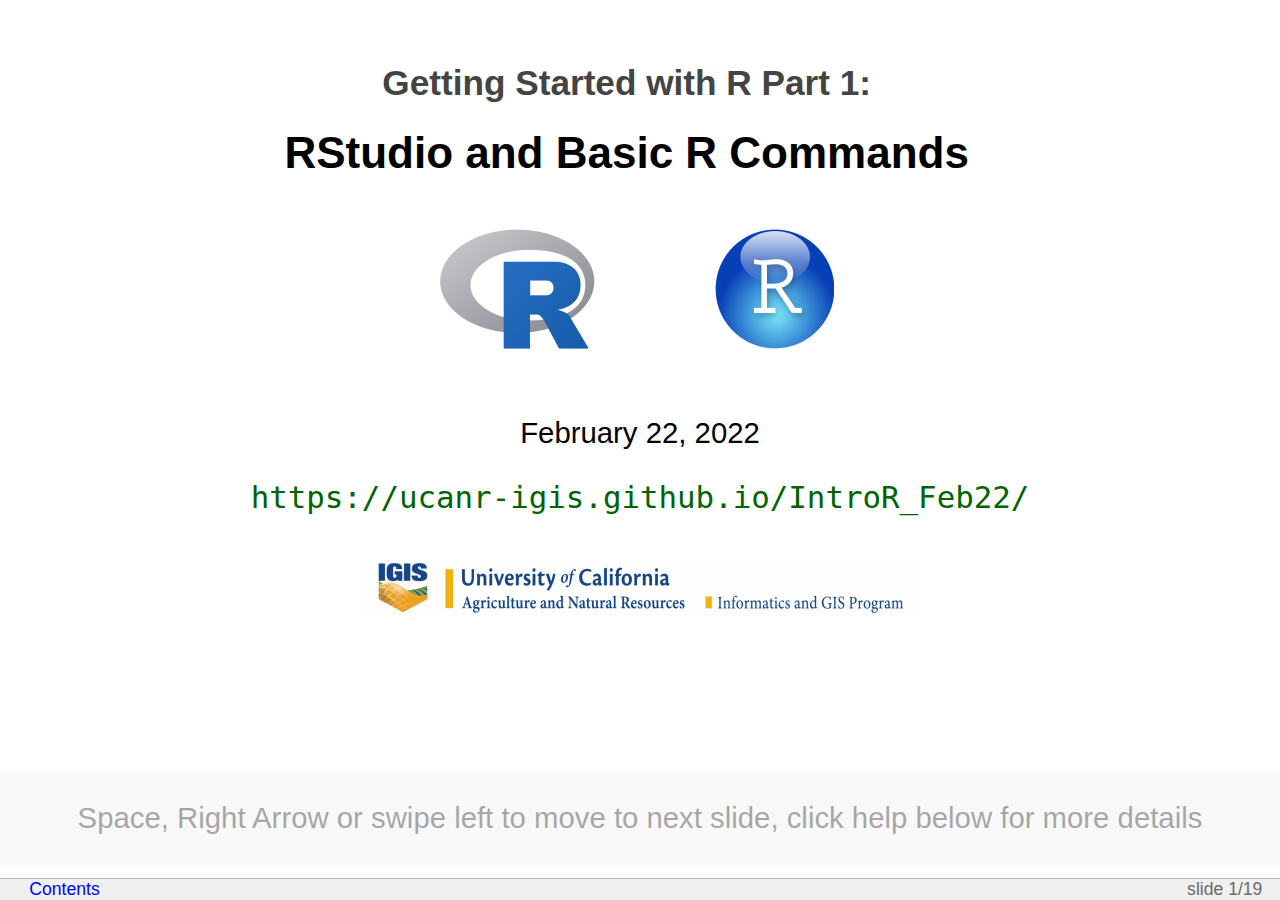
==== commit 17025599: "Updated title slide" ====
--- a/docs/slides_pt1.html
+++ b/docs/slides_pt1.html
@@ -170,9 +170,9 @@
   <h1 class="title">Getting Started with R Part 1:</h1>
   <h1 class="subtitle">RStudio and Basic R Commands</h1>
   <p class="author">
-<img src='images/r_rstudio_400x120.png' style='width:400px; height:120px; margin-top:1em; margin-bottom:3em;'/><br/>February 22, 2022
+<img src='images/r_rstudio_400x120.png' style='width:400px; height:120px; margin-top:0.5em; margin-bottom:2em;'/><br/>February 22, 2022
   </p>
-  <p class="date"><img src='images/igis-logo_550x58x256.png'/></p>
+  <p class="date"><a href='https://ucanr-igis.github.io/IntroR_Feb22/' style='color:darkgreen; font-size:105%; font-family:monospace;'>https://ucanr-igis.github.io/IntroR_Feb22/</a><br/><img src='images/igis-logo_550x58x256.png' style='margin-top:1.5em;'/></p>
 </div>
 <div id="about-me" class="slide section level1">
 <h1>About Me…</h1>
@@ -271,8 +271,8 @@
 <img src="[data-uri]"/>
 <p class='qtext'>Location</p>
 <div style='margin:0 1em;'>
-<div id="htmlwidget-0195c6b64f2678a6aea8" style="width:100%;height:400px;" class="leaflet html-widget"></div>
-<script type="application/json" data-for="htmlwidget-0195c6b64f2678a6aea8">{"x":{"options":{"crs":{"crsClass":"L.CRS.EPSG3857","code":null,"proj4def":null,"projectedBounds":null,"options":{}}},"calls":[{"method":"addTiles","args":["//{s}.tile.openstreetmap.org/{z}/{x}/{y}.png",null,null,{"minZoom":0,"maxZoom":18,"tileSize":256,"subdomains":"abc","errorTileUrl":"","tms":false,"noWrap":false,"zoomOffset":0,"zoomReverse":false,"opacity":1,"zIndex":1,"detectRetina":false,"attribution":"&copy; <a href=\"http://openstreetmap.org\">OpenStreetMap<\/a> contributors, <a href=\"http://creativecommons.org/licenses/by-sa/2.0/\">CC-BY-SA<\/a>"}]},{"method":"addCircleMarkers","args":[[39.7473803,32.715738,37.6392595,38.440429,38.5449065,35.1427533,36.7377981,37.3614238,38.5449065,36.7377981,39.9368363,40.8020712,38.2975381,36.7377981,37.6687665,36.2077288,33.9806005,38.5449065,33.9806005,38.5449065,33.9806005,33.9806005,35.3732921,33.9806005,38.5449065,33.9806005,38.5815719,33.9806005,33.9806005,33.9806005,38.5449065,38.5449065,33.9806005,33.9806005,38.5449065,38.5449065,34.2804923,38.5449065,38.6785157,37.9577016,38.440429,37.7749295,34.2804923,38.5449065,40.1164204,37.8043514,36.2077288,37.8715226,37.8715226,38.5815719,37.9577016],[-122.1963748,-117.1610838,-120.9970014,-122.7140548,-121.7405167,-120.6412827,-119.7871247,-118.3996636,-121.7405167,-119.7871247,-120.9471764,-124.1636729,-122.286865,-119.7871247,-122.0809964,-119.3473379,-117.3754942,-121.7405167,-117.3754942,-121.7405167,-117.3754942,-117.3754942,-119.0187125,-117.3754942,-121.7405167,-117.3754942,-121.4943996,-117.3754942,-117.3754942,-117.3754942,-121.7405167,-121.7405167,-117.3754942,-117.3754942,-121.7405167,-121.7405167,-119.2945199,-121.7405167,-121.7732971,-121.2907796,-122.7140548,-122.4194155,-119.2945199,-121.7405167,-88.2433829,-122.2711639,-119.3473379,-122.273042,-122.273042,-121.4943996,-121.2907796],10,null,null,{"interactive":true,"className":"","stroke":false,"color":"#03F","weight":5,"opacity":0.5,"fill":true,"fillColor":"#03F","fillOpacity":0.5},1,null,null,null,null,{"interactive":false,"permanent":false,"direction":"auto","opacity":1,"offset":[0,0],"textsize":"10px","textOnly":false,"className":"","sticky":true},null]}],"limits":{"lat":[32.715738,40.8020712],"lng":[-124.1636729,-88.2433829]}},"evals":[],"jsHooks":[]}</script>
+<div id="htmlwidget-299af310ce63a93a5bef" style="width:100%;height:400px;" class="leaflet html-widget"></div>
+<script type="application/json" data-for="htmlwidget-299af310ce63a93a5bef">{"x":{"options":{"crs":{"crsClass":"L.CRS.EPSG3857","code":null,"proj4def":null,"projectedBounds":null,"options":{}}},"calls":[{"method":"addTiles","args":["//{s}.tile.openstreetmap.org/{z}/{x}/{y}.png",null,null,{"minZoom":0,"maxZoom":18,"tileSize":256,"subdomains":"abc","errorTileUrl":"","tms":false,"noWrap":false,"zoomOffset":0,"zoomReverse":false,"opacity":1,"zIndex":1,"detectRetina":false,"attribution":"&copy; <a href=\"http://openstreetmap.org\">OpenStreetMap<\/a> contributors, <a href=\"http://creativecommons.org/licenses/by-sa/2.0/\">CC-BY-SA<\/a>"}]},{"method":"addCircleMarkers","args":[[39.7473803,32.715738,37.6392595,38.440429,38.5449065,35.1427533,36.7377981,37.3614238,38.5449065,36.7377981,39.9368363,40.8020712,38.2975381,36.7377981,37.6687665,36.2077288,33.9806005,38.5449065,33.9806005,38.5449065,33.9806005,33.9806005,35.3732921,33.9806005,38.5449065,33.9806005,38.5815719,33.9806005,33.9806005,33.9806005,38.5449065,38.5449065,33.9806005,33.9806005,38.5449065,38.5449065,34.2804923,38.5449065,38.6785157,37.9577016,38.440429,37.7749295,34.2804923,38.5449065,40.1164204,37.8043514,36.2077288,37.8715226,37.8715226,38.5815719,37.9577016],[-122.1963748,-117.1610838,-120.9970014,-122.7140548,-121.7405167,-120.6412827,-119.7871247,-118.3996636,-121.7405167,-119.7871247,-120.9471764,-124.1636729,-122.286865,-119.7871247,-122.0809964,-119.3473379,-117.3754942,-121.7405167,-117.3754942,-121.7405167,-117.3754942,-117.3754942,-119.0187125,-117.3754942,-121.7405167,-117.3754942,-121.4943996,-117.3754942,-117.3754942,-117.3754942,-121.7405167,-121.7405167,-117.3754942,-117.3754942,-121.7405167,-121.7405167,-119.2945199,-121.7405167,-121.7732971,-121.2907796,-122.7140548,-122.4194155,-119.2945199,-121.7405167,-88.2433829,-122.2711639,-119.3473379,-122.273042,-122.273042,-121.4943996,-121.2907796],10,null,null,{"interactive":true,"className":"","stroke":false,"color":"#03F","weight":5,"opacity":0.5,"fill":true,"fillColor":"#03F","fillOpacity":0.5},1,null,null,null,null,{"interactive":false,"permanent":false,"direction":"auto","opacity":1,"offset":[0,0],"textsize":"10px","textOnly":false,"className":"","sticky":true},null]}],"limits":{"lat":[32.715738,40.8020712],"lng":[-124.1636729,-88.2433829]}},"evals":[],"jsHooks":[]}</script>
 </div>
 </div>
 </div>
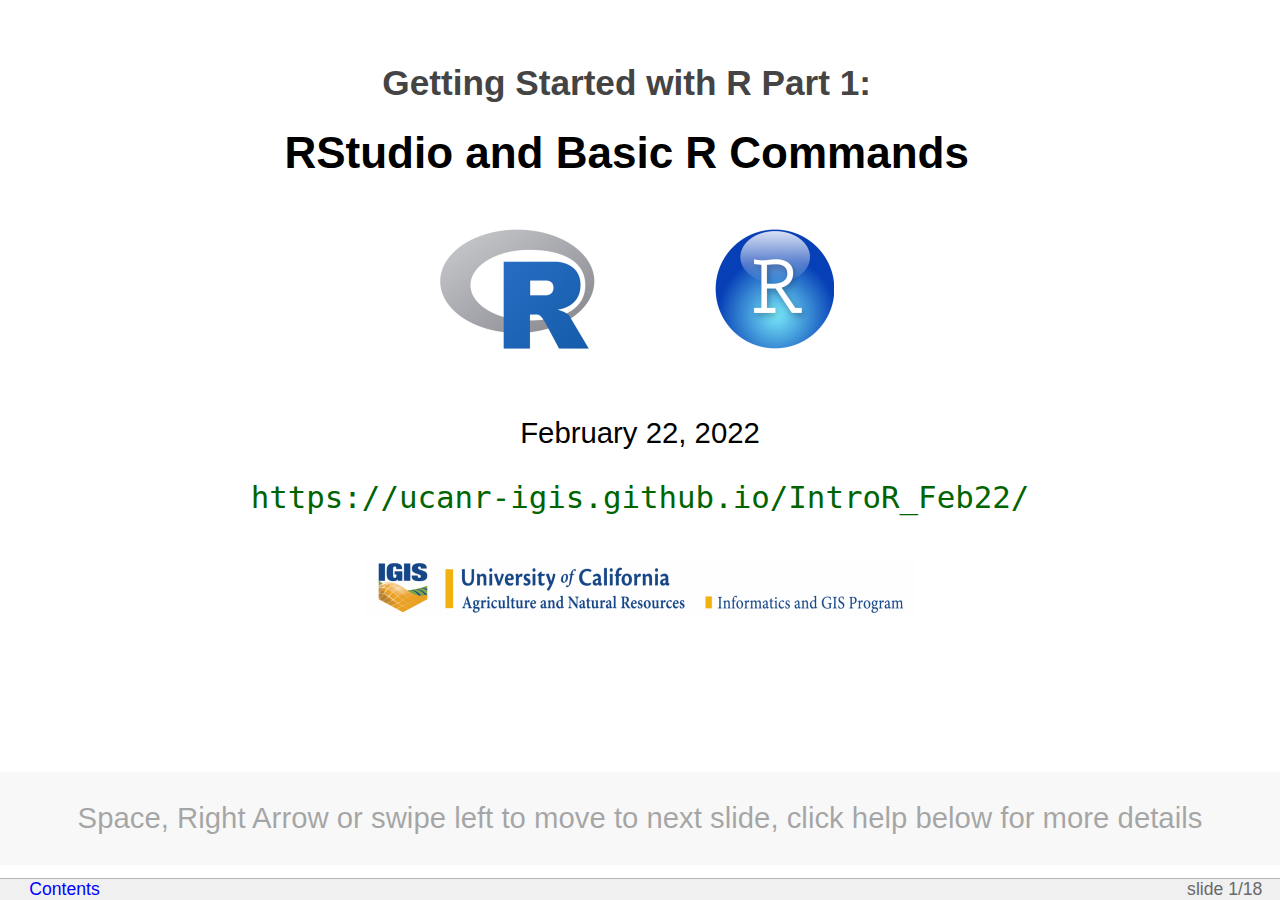
==== commit a301c31a: "Update slides" ====
--- a/docs/slides_pt1.html
+++ b/docs/slides_pt1.html
@@ -164,6 +164,8 @@
   <script src="lib/leaflet-markercluster-1.0.5/leaflet.markercluster.layersupport.js"></script>
   <script src="lib/kePrint-0.0.1/kePrint.js"></script>
   <link href="lib/lightable-0.0.1/lightable.css" rel="stylesheet" />
+  <link rel="stylesheet" type="text/css" media="screen, projection, print"
+   href="slidy2022.css" />
 </head>
 <body>
 <div class="slide titlepage">
@@ -176,83 +178,6 @@
 </div>
 <div id="about-me" class="slide section level1">
 <h1>About Me…</h1>
-<style type="text/css">
-div.slide.titlepage h1 {
-  padding-top:5%;
-}
-
-h1 {
-  color:darkgreen;
-}
-
-div.slide.titlepage h1.title {
-  color:#444;
-  font-size:120%;
-}
-
-div.slide.titlepage h1.subtitle {
-  color:black;
-  font-size:150%;
-  padding-top:0em;
-}
-
-h2, p.qtext {
-  color:#444;
-  font-size: 1.2em;
-  font-weight:bold;
-}
-.indented1 {
-  margin-left:1em;
-}
-div.indented2 {
-  margin-left:2em;
-}
-div.indented2r {
-  margin-right:2em;
-}
-.li-single li {
-  margin-bottom:0.1em;
-} 
-pre {
-  font-weight:normal;
-  font-size:80%;
-}
-div.shaded-box {
-  margin:1em 2em;
-  border:5px solid #888;
-  background-color:#ddd;
-}
-img.stackme {
-  position:absolute;
-  top:0;
-  left:0;
-}
-div.space_images > p > img {
-  margin-bottom:4em;
-}
-.tbl_compact {
-  border-collapse: collapse;
-}
-.tbl_compact td, .tbl_compact th {
-  padding: 10px 30px;
-  border-bottom:1px solid gray;
-}
-.tbl_compact td {
-  font-size: 100%;
-}
-.tbl_compact tr:nth-child(even) {
-  background-color: #dddddd;
-}
-em {
-  color:indigo;
-  font-weight:600;
-}
-img.stackme {
-  position:absolute;
-  top:0;
-  left:0;
-}
-</style>
 <script type="text/javascript">
 w3c_slidy.mouse_click_enabled = false;
 </script>
@@ -271,8 +196,8 @@
 <img src="[data-uri]"/>
 <p class='qtext'>Location</p>
 <div style='margin:0 1em;'>
-<div id="htmlwidget-299af310ce63a93a5bef" style="width:100%;height:400px;" class="leaflet html-widget"></div>
-<script type="application/json" data-for="htmlwidget-299af310ce63a93a5bef">{"x":{"options":{"crs":{"crsClass":"L.CRS.EPSG3857","code":null,"proj4def":null,"projectedBounds":null,"options":{}}},"calls":[{"method":"addTiles","args":["//{s}.tile.openstreetmap.org/{z}/{x}/{y}.png",null,null,{"minZoom":0,"maxZoom":18,"tileSize":256,"subdomains":"abc","errorTileUrl":"","tms":false,"noWrap":false,"zoomOffset":0,"zoomReverse":false,"opacity":1,"zIndex":1,"detectRetina":false,"attribution":"&copy; <a href=\"http://openstreetmap.org\">OpenStreetMap<\/a> contributors, <a href=\"http://creativecommons.org/licenses/by-sa/2.0/\">CC-BY-SA<\/a>"}]},{"method":"addCircleMarkers","args":[[39.7473803,32.715738,37.6392595,38.440429,38.5449065,35.1427533,36.7377981,37.3614238,38.5449065,36.7377981,39.9368363,40.8020712,38.2975381,36.7377981,37.6687665,36.2077288,33.9806005,38.5449065,33.9806005,38.5449065,33.9806005,33.9806005,35.3732921,33.9806005,38.5449065,33.9806005,38.5815719,33.9806005,33.9806005,33.9806005,38.5449065,38.5449065,33.9806005,33.9806005,38.5449065,38.5449065,34.2804923,38.5449065,38.6785157,37.9577016,38.440429,37.7749295,34.2804923,38.5449065,40.1164204,37.8043514,36.2077288,37.8715226,37.8715226,38.5815719,37.9577016],[-122.1963748,-117.1610838,-120.9970014,-122.7140548,-121.7405167,-120.6412827,-119.7871247,-118.3996636,-121.7405167,-119.7871247,-120.9471764,-124.1636729,-122.286865,-119.7871247,-122.0809964,-119.3473379,-117.3754942,-121.7405167,-117.3754942,-121.7405167,-117.3754942,-117.3754942,-119.0187125,-117.3754942,-121.7405167,-117.3754942,-121.4943996,-117.3754942,-117.3754942,-117.3754942,-121.7405167,-121.7405167,-117.3754942,-117.3754942,-121.7405167,-121.7405167,-119.2945199,-121.7405167,-121.7732971,-121.2907796,-122.7140548,-122.4194155,-119.2945199,-121.7405167,-88.2433829,-122.2711639,-119.3473379,-122.273042,-122.273042,-121.4943996,-121.2907796],10,null,null,{"interactive":true,"className":"","stroke":false,"color":"#03F","weight":5,"opacity":0.5,"fill":true,"fillColor":"#03F","fillOpacity":0.5},1,null,null,null,null,{"interactive":false,"permanent":false,"direction":"auto","opacity":1,"offset":[0,0],"textsize":"10px","textOnly":false,"className":"","sticky":true},null]}],"limits":{"lat":[32.715738,40.8020712],"lng":[-124.1636729,-88.2433829]}},"evals":[],"jsHooks":[]}</script>
+<div id="htmlwidget-1eaccb55f12304bef89d" style="width:100%;height:400px;" class="leaflet html-widget"></div>
+<script type="application/json" data-for="htmlwidget-1eaccb55f12304bef89d">{"x":{"options":{"crs":{"crsClass":"L.CRS.EPSG3857","code":null,"proj4def":null,"projectedBounds":null,"options":{}}},"calls":[{"method":"addTiles","args":["//{s}.tile.openstreetmap.org/{z}/{x}/{y}.png",null,null,{"minZoom":0,"maxZoom":18,"tileSize":256,"subdomains":"abc","errorTileUrl":"","tms":false,"noWrap":false,"zoomOffset":0,"zoomReverse":false,"opacity":1,"zIndex":1,"detectRetina":false,"attribution":"&copy; <a href=\"http://openstreetmap.org\">OpenStreetMap<\/a> contributors, <a href=\"http://creativecommons.org/licenses/by-sa/2.0/\">CC-BY-SA<\/a>"}]},{"method":"addCircleMarkers","args":[[39.7473803,32.715738,37.6392595,38.440429,38.5449065,35.1427533,36.7377981,37.3614238,38.5449065,36.7377981,39.9368363,40.8020712,38.2975381,36.7377981,37.6687665,36.2077288,33.9806005,38.5449065,33.9806005,38.5449065,33.9806005,33.9806005,35.3732921,33.9806005,38.5449065,33.9806005,38.5815719,33.9806005,33.9806005,33.9806005,38.5449065,38.5449065,33.9806005,33.9806005,38.5449065,38.5449065,34.2804923,38.5449065,38.6785157,37.9577016,38.440429,37.7749295,34.2804923,38.5449065,40.1164204,37.8043514,36.2077288,37.8715226,37.8715226,38.5815719,37.9577016],[-122.1963748,-117.1610838,-120.9970014,-122.7140548,-121.7405167,-120.6412827,-119.7871247,-118.3996636,-121.7405167,-119.7871247,-120.9471764,-124.1636729,-122.286865,-119.7871247,-122.0809964,-119.3473379,-117.3754942,-121.7405167,-117.3754942,-121.7405167,-117.3754942,-117.3754942,-119.0187125,-117.3754942,-121.7405167,-117.3754942,-121.4943996,-117.3754942,-117.3754942,-117.3754942,-121.7405167,-121.7405167,-117.3754942,-117.3754942,-121.7405167,-121.7405167,-119.2945199,-121.7405167,-121.7732971,-121.2907796,-122.7140548,-122.4194155,-119.2945199,-121.7405167,-88.2433829,-122.2711639,-119.3473379,-122.273042,-122.273042,-121.4943996,-121.2907796],10,null,null,{"interactive":true,"className":"","stroke":false,"color":"#03F","weight":5,"opacity":0.5,"fill":true,"fillColor":"#03F","fillOpacity":0.5},1,null,null,null,null,{"interactive":false,"permanent":false,"direction":"auto","opacity":1,"offset":[0,0],"textsize":"10px","textOnly":false,"className":"","sticky":true},null]}],"limits":{"lat":[32.715738,40.8020712],"lng":[-124.1636729,-88.2433829]}},"evals":[],"jsHooks":[]}</script>
 </div>
 </div>
 </div>
@@ -293,7 +218,15 @@
 <p><br />
 </p>
 <h2 id="todays-focus">Today’s Focus</h2>
-<p><img src="slides_pt1_files/figure-slidy/unnamed-chunk-3-1.png" width="768" /></p>
+<p><img src="slides_pt1_files/figure-slidy/unnamed-chunk-2-1.png" width="768" /></p>
+<h2 id="learning-tips">Learning Tips</h2>
+<div class="indented1">
+<p>Ask questions!!</p>
+<p>Take notes</p>
+<p>Review everything we cover within 24 hours</p>
+<p>Make your own personal cheatsheet</p>
+<p>Think of a project to work on</p>
+</div>
 </div>
 <div id="other-workshops" class="slide section level1">
 <h1>Other Workshops</h1>
@@ -366,11 +299,17 @@
 <h1>Exercise 1: RStudio Exploration and Basic Commands</h1>
 <p>RStudio is a program you can use to work in R.</p>
 <p>You run R without RStudio, but you can’t run RStudio without R!</p>
-<div class="shaded-box" style="width:50%;">
-<p><strong>Tips for Learning R</strong></p>
+<p><br />
+</p>
+<div class="shaded-box li-single" style="width:50%;">
+<p><em>Exercise 1 Topics</em></p>
 <ol style="list-style-type: decimal">
-<li><p>Take notes</p></li>
-<li><p>Make your own personal cheatsheet</p></li>
+<li>Using R like a fancy calculator<br />
+</li>
+<li>Order of operations</li>
+<li>Comparison operators</li>
+<li>Saving the results of expressions to variable</li>
+<li>Rules for naming variables</li>
 </ol>
 </div>
 </div>
@@ -384,23 +323,13 @@
 <div class="indented2 li-single">
 <ul class="incremental">
 <li><p>When you enter an <em>expression</em> at the <em>console</em>, R will <em>evaluate</em> the expression, and <em>print the results</em> at the console.</p></li>
-<li><p>For mathematical expressions, R uses standard order of operations (PEMDAS)</p></li>
-</ul>
-<div class="indented2 li-single">
-<ol class="incremental" style="list-style-type: decimal">
-<li>parentheses</li>
-<li>exponents</li>
-<li>multiplication and division (from left to right)</li>
-<li>addition and subtraction (from left to right)</li>
-</ol>
-</div>
-<ul class="incremental">
+<li><p>For mathematical expressions, R uses standard order of operations (PEMDAS)<br/>     1. parentheses<br/>     2. exponents<br/>     3. multiplication and division (from left to right)<br/>     4. addition and subtraction (from left to right)</p></li>
 <li><p>If you enter an incomplete expression, R will prompt you to finish the job by showing a ‘+’ symbol in the console</p></li>
 <li><p>You can <em>save</em> the results of an expression to an <em>object</em> (variable) using an <em>assignment operator</em><br/>     <strong><code>=</code></strong><br/>     <strong><code>&lt;-</code></strong></p></li>
 <li><p>R objects can be named almost anything (but <em>no spaces</em> or <em>hyphens</em> please)</p></li>
 <li><p>R is <em>case sensitive</em> about <strong>everything</strong></p></li>
-<li><p>Once defined, R objects can be used in expressions</p></li>
-<li><p>R objects can be updated / assigned a new value</p></li>
+<li><p>Once defined, R objects can be used in <em>subsequent expressions</em></p></li>
+<li><p>R objects can be <em>updated</em> / assigned a new value</p></li>
 <li><p>R objects are only saved in <em>memory</em>, and will disappear when you close RStudio</p></li>
 <li><p><em>Comparison operators</em> return TRUE or FALSE (aka Logical values)</p></li>
 </ul>
@@ -417,41 +346,154 @@
 <div id="scripts" class="slide section level1">
 <h1>Scripts</h1>
 <p>Top five advantages of using scripts over the console:</p>
-<ol reversed class="indented1 incremental">
-<li>
+<center>
+<ol reversed class="indented1 incremental" style="text-align:center; list-style-position:inside; font-size:130%; font-weight:bold;">
+<li style="color:#800080;">
 Easier to write (and fix!) your code
 </li>
-<li>
+<li style="color:#f2b111;">
 You can add comments to remind yourself what each command is doing
 </li>
-<li>
+<li style="color:#2167bb;">
 Reuse your own code
 </li>
-<li>
+<li style="color:darkgreen;">
 You can add loops and if-then statements later on
 </li>
-<li>
-Tell your friends you’re a coder!
+<li style="color:crimson;">
+Tell your friends you’re a coder!<br/><br/><img src="images/lisa-simpson-coding_360x240x256.png" width="360" height="240"/>
 </li>
 </ol>
+</center>
 </div>
 <div id="functions" class="slide section level1">
 <h1>Functions</h1>
 <p>The keys to R’s superpowers are <strong>functions</strong>! There are <strong>four things</strong> you need to know to use a function:</p>
-<div style='position:relative; border:none; height:384px;width:768px; margin:0 auto; '>
-<img src="images/foo_bld%20(1).png"/>
-<img src="images/foo_bld%20(2).png" class="incremental stackme"/>
-<img src="images/foo_bld%20(3).png" class="incremental stackme"/>
-<img src="images/foo_bld%20(4).png" class="incremental stackme"/>
-<img src="images/foo_bld%20(5).png" class="incremental stackme"/>
-</div>
-</div>
-<div id="functions-that-return-models" class="slide section level1">
-<h1>Functions that Return Models</h1>
-<p>Functions don’t only have to return numbers! They can return other types of objects, including fitted statistical models.</p>
-<p>Teaser: <code>lm()</code></p>
+<div style='position:relative; border:none; height:450px;width:901px; margin:0 auto; '>
+<img src="images/foo_01.png"/>
+<img src="images/foo_02.png" class="incremental stackme"/>
+<img src="images/foo_03.png" class="incremental stackme"/>
+<img src="images/foo_04.png" class="incremental stackme"/>
+<img src="images/foo_05.png" class="incremental stackme"/>
+</div>
+</div>
+<div id="which-function-should-i-use" class="slide section level1">
+<h1>Which function should I use?</h1>
+<center>
+<table>
+<tbody>
+<tr>
+<td style="text-align:right; font-style:italic; padding:10px; border:none;">
+Finding the right R function, half the battle is.<br><br>- Jedi MasteR Yoda
+</td>
+<td style="padding:5px;">
+<img src="images/yoda_bg-white_200x170.jpg" style="width:200px; height:170px;">
+</td>
+</tr>
+</tbody>
+</table>
+</center>
+<p><strong>Ask your friends</strong></p>
+<p><strong>Ask Google</strong></p>
+<p><strong>Cheatsheets!</strong></p>
+<div class="indented2 li-single">
+<ul>
+<li><a href="./extras/base-r.pdf" target="_blank" rel="noopener">Base R cheatsheet</a><br />
+</li>
+<li><a href="https://www.rforecology.com/uploads/The_essential_R_Cheatsheet_v1_0.pdf" target="_blank" rel="noopener">R for Ecology cheatsheet</a><br />
+</li>
+<li><a href="https://www.rstudio.com/resources/cheatsheets/" target="_blank" rel="noopener">RStudio cheatsheets</a></li>
+</ul>
+</div>
+</div>
+<div id="exercise-2-working-with-scripts-functions-and-vectors" class="slide section level1">
+<h1>Exercise 2: Working with Scripts, Functions and Vectors</h1>
+<div class="shaded-box li-single" style="width:50%;">
+<p><em>Exercise 2 Topics</em></p>
+<ol style="list-style-type: decimal">
+<li>Saving code in scripts<br />
+</li>
+<li>Calling functions<br />
+</li>
+<li>Vectors<br />
+</li>
+<li>Data types</li>
+</ol>
+</div>
+<!---------------
+# Quiz Time!
+
+Then Break
+------------->
+</div>
+<div id="review-functions" class="slide section level1">
+<h1>Review: Functions</h1>
+<div class="indented2 li-single">
+<ul class="incremental">
+<li><p>Anything that requires parenthesis is a <em>function</em></p></li>
+<li><p>The things you put in parentheses are called <em>arguments</em><br/><br/><tt>  runif(n = 5, min = 0, max = 100)</tt></p></li>
+<li><p><strong>All</strong> function arguments are <em>named</em>, but you can drop the names if you enter them in the <em>expected order &amp; without skipping any</em><br/><br/><tt>  runif(5, 0, 100)</tt></p></li>
+<li><p>Function arguments can be <em>required</em> or <em>optional</em> (i.e., they have a default value)<br/><br/><tt>  runif(5)</tt></p></li>
+</ul>
+</div>
+<p><br />
+</p>
+<h2 class="incremental" id="getting-help">Getting Help</h2>
+<div class="indented2 li-single">
+<ul class="incremental">
+<li>Every function has a <em>help page</em>, which you can get to by typing <em><code>?</code></em> plus the name of the function (without parentheses)<br/>
+<pre>?seq
+help("seq")</pre></li>
+</ul>
+</div>
+</div>
+<div id="review-vectors" class="slide section level1">
+<h1>Review: Vectors</h1>
+<div class="indented2 li-single">
+<ul class="incremental">
+<li><p><em>vectors</em> are collections of like things</p></li>
+<li><p>Some functions that return vectors:<br/><tt>  c()<br/>  seq()<br/>  rnorm()<br/>  sample()</tt></p></li>
+<li><p>You can build vectors from scratch using: <strong><code>c()</code></strong></p></li>
+<li><p>Operators and functions that operate on each element of a vector and return another vector are said to be <em>vectorized</em><br/><br/><tt>  + - * /<br/>  round(), abs()</tt></p></li>
+<li><p>Functions that take multiple elements of a vector and spit out a single value are said to be <em>aggregate functions</em><br/><br/><tt>  sum(), min(), mean(), max()</tt></p></li>
+</ul>
+</div>
+<p><br />
+</p>
+</div>
+<div id="part-ii-preview" class="slide section level1">
+<h1>Part II Preview</h1>
+<h2 id="data-frames">Data frames</h2>
+<div class="indented2">
+<ul>
+<li>real data in rows and columns (finally!)</li>
+</ul>
+</div>
+<p><br />
+</p>
+<h2 id="factors">Factors</h2>
+<div class="indented2">
+<ul>
+<li>another class for storing character / text data</li>
+</ul>
+</div>
+<p><br />
+</p>
+<h2 id="piping">Piping</h2>
+<div class="samplecode">
+<p>seq(1, 10) %&gt;% log() %&gt;% mean()</p>
+</div>
+<p><br />
+</p>
+<h2 id="functions-that-return-models">Functions that Return Models</h2>
+<div class="indented2 li-single">
+<ul>
+<li>Functions don’t only have to return numbers!</li>
+<li>They can return other types of objects, including fitted statistical models.</li>
+</ul>
+</div>
 <div class="indented2" style="background-color:#ddd; border:2px solid gray; padding:5px">
-<p><code>lm()</code> returns a fitted linear regression “model object”.</p>
+<p><code>lm()</code> returns a “fitted linear regression model” object.</p>
 <div class="indented2">
 <div class="sourceCode" id="cb1"><pre class="sourceCode r"><code class="sourceCode r"><span id="cb1-1"><a href="#cb1-1" aria-hidden="true" tabindex="-1"></a><span class="do">## &#39;faithful&#39; is a built-in data frame with two columns</span></span>
 <span id="cb1-2"><a href="#cb1-2" aria-hidden="true" tabindex="-1"></a><span class="do">##    eruptions - the duration in minutes of an erruption at Old Faithful</span></span>
@@ -469,7 +511,7 @@
 <span id="cb3-2"><a href="#cb3-2" aria-hidden="true" tabindex="-1"></a></span>
 <span id="cb3-3"><a href="#cb3-3" aria-hidden="true" tabindex="-1"></a>oldfaithful_lm <span class="ot">=</span> <span class="fu">lm</span>(<span class="at">formula =</span> waiting <span class="sc">~</span> eruptions, <span class="at">data =</span> faithful)</span>
 <span id="cb3-4"><a href="#cb3-4" aria-hidden="true" tabindex="-1"></a></span>
-<span id="cb3-5"><a href="#cb3-5" aria-hidden="true" tabindex="-1"></a><span class="do">## What&#39;s in the model object? </span></span>
+<span id="cb3-5"><a href="#cb3-5" aria-hidden="true" tabindex="-1"></a><span class="do">## What&#39;s in this model object? </span></span>
 <span id="cb3-6"><a href="#cb3-6" aria-hidden="true" tabindex="-1"></a></span>
 <span id="cb3-7"><a href="#cb3-7" aria-hidden="true" tabindex="-1"></a><span class="fu">names</span>(oldfaithful_lm)</span></code></pre></div>
 <pre><code>##  [1] &quot;coefficients&quot;  &quot;residuals&quot;     &quot;effects&quot;       &quot;rank&quot;         
@@ -477,108 +519,36 @@
 ##  [9] &quot;xlevels&quot;       &quot;call&quot;          &quot;terms&quot;         &quot;model&quot;</code></pre>
 </div>
 <div class="indented2">
-<div class="sourceCode" id="cb5"><pre class="sourceCode r"><code class="sourceCode r"><span id="cb5-1"><a href="#cb5-1" aria-hidden="true" tabindex="-1"></a><span class="do">## Magical things can happen when you can &#39;plot&#39; a fitted model object</span></span>
+<div class="sourceCode" id="cb5"><pre class="sourceCode r"><code class="sourceCode r"><span id="cb5-1"><a href="#cb5-1" aria-hidden="true" tabindex="-1"></a><span class="do">## View a summary of the fitted model</span></span>
 <span id="cb5-2"><a href="#cb5-2" aria-hidden="true" tabindex="-1"></a></span>
-<span id="cb5-3"><a href="#cb5-3" aria-hidden="true" tabindex="-1"></a><span class="fu">plot</span>(oldfaithful_lm)</span></code></pre></div>
+<span id="cb5-3"><a href="#cb5-3" aria-hidden="true" tabindex="-1"></a><span class="fu">summary</span>(oldfaithful_lm)</span></code></pre></div>
+<pre><code>## 
+## Call:
+## lm(formula = waiting ~ eruptions, data = faithful)
+## 
+## Residuals:
+##      Min       1Q   Median       3Q      Max 
+## -12.0796  -4.4831   0.2122   3.9246  15.9719 
+## 
+## Coefficients:
+##             Estimate Std. Error t value Pr(&gt;|t|)    
+## (Intercept)  33.4744     1.1549   28.98   &lt;2e-16 ***
+## eruptions    10.7296     0.3148   34.09   &lt;2e-16 ***
+## ---
+## Signif. codes:  0 &#39;***&#39; 0.001 &#39;**&#39; 0.01 &#39;*&#39; 0.05 &#39;.&#39; 0.1 &#39; &#39; 1
+## 
+## Residual standard error: 5.914 on 270 degrees of freedom
+## Multiple R-squared:  0.8115, Adjusted R-squared:  0.8108 
+## F-statistic:  1162 on 1 and 270 DF,  p-value: &lt; 2.2e-16</code></pre>
+<p><br />
+</p>
+<div class="sourceCode" id="cb7"><pre class="sourceCode r"><code class="sourceCode r"><span id="cb7-1"><a href="#cb7-1" aria-hidden="true" tabindex="-1"></a><span class="do">## Plotting a model object does some fancy things:</span></span>
+<span id="cb7-2"><a href="#cb7-2" aria-hidden="true" tabindex="-1"></a></span>
+<span id="cb7-3"><a href="#cb7-3" aria-hidden="true" tabindex="-1"></a><span class="fu">plot</span>(oldfaithful_lm)</span></code></pre></div>
 <p><img src="slides_pt1_files/figure-slidy/faithful_lm2-1.png" width="768" /><img src="slides_pt1_files/figure-slidy/faithful_lm2-2.png" width="768" /><img src="slides_pt1_files/figure-slidy/faithful_lm2-3.png" width="768" /><img src="slides_pt1_files/figure-slidy/faithful_lm2-4.png" width="768" /></p>
 </div>
 </div>
-</div>
-<div id="which-function-should-i-use" class="slide section level1">
-<h1>Which function should I use?</h1>
-<center>
-<table>
-<tbody>
-<tr>
-<td style="text-align:right; font-style:italic; padding:10px; border:none;">
-Finding the right R function, half the battle is.<br><br>- Jedi MasteR Yoda
-</td>
-<td style="padding:5px;">
-<img src="images/yoda_bg-white_200x170.jpg" style="width:200px; height:170px;">
-</td>
-</tr>
-</tbody>
-</table>
-</center>
-<p><strong>Ask your friends</strong></p>
-<p><strong>Cheatsheets!</strong></p>
-<div class="indented2 li-single">
-<ul>
-<li><a href="https://github.com/rstudio/cheatsheets/blob/main/base-r.pdf" target="_blank" rel="noopener">Base R cheatsheet</a><br />
-</li>
-<li><a href="https://www.rforecology.com/uploads/The_essential_R_Cheatsheet_v1_0.pdf" target="_blank" rel="noopener">R for Ecology cheatsheet</a><br />
-</li>
-<li><a href="https://www.rstudio.com/resources/cheatsheets/" target="_blank" rel="noopener">RStudio Cheatsheets</a></li>
-</ul>
-</div>
-</div>
-<div id="packages" class="slide section level1">
-<h1>Packages</h1>
-<p>Packages are what R calls addons. Most packages provide <em>additional functions</em> and/or <em>datasets</em>.</p>
-<p>Three simple steps to use the functions in a package:</p>
-<ol style="list-style-type: decimal">
-<li><p>Figure out which package you need</p></li>
-<li><p>Install (i.e., download) it (just once)</p></li>
-<li><p>Load it into memory (must do this <em>every</em> time you start RStudio)</p></li>
-</ol>
-<div class="indented2 indented2r">
-<p>Example:</p>
-<div class="sourceCode" id="cb6"><pre class="sourceCode r"><code class="sourceCode r"><span id="cb6-1"><a href="#cb6-1" aria-hidden="true" tabindex="-1"></a><span class="fu">install.packages</span>(<span class="st">&quot;sf&quot;</span>) <span class="do">## just once. You can also install from RStudio Packages pane</span></span>
-<span id="cb6-2"><a href="#cb6-2" aria-hidden="true" tabindex="-1"></a><span class="fu">library</span>(sf)            <span class="do">## load into memory</span></span></code></pre></div>
-</div>
-</div>
-<div id="exercise-2-working-with-scripts-functions-and-vectors" class="slide section level1">
-<h1>Exercise 2: Working with Scripts, Functions and Vectors</h1>
-<p>In Exercise 2, we’ll practice:</p>
-<div class="indented1 li-single">
-<ol style="list-style-type: decimal">
-<li>Saving our code in scripts</li>
-<li>Using functions</li>
-<li>Vectors</li>
-<li>Data types</li>
-</ol>
-</div>
-<!---------------
-# Quiz Time!
-
-Then Break
-------------->
-</div>
-<div id="review-functions" class="slide section level1">
-<h1>Review: Functions</h1>
-<div class="indented2 li-single">
-<ul class="incremental">
-<li><p>Anything that requires parenthesis is a <em>function</em></p></li>
-<li><p>The things you put in parentheses are called <em>arguments</em><br/><br/><tt>  runif(n = 5, min = 0, max = 100)</tt></p></li>
-<li><p><strong>All</strong> function arguments are <em>named</em>, but you can drop the names if you enter them in the <em>expected order &amp; without skipping any</em><br/><br/><tt>  runif(5, 0, 100)</tt></p></li>
-<li><p>Function arguments can be <em>required</em> or <em>optional</em> (i.e., they have a default value)<br/><br/><tt>  runif(5)</tt></p></li>
-<li><p>You can <em>pipe</em> the first argument into a function with the pipe operator: <strong><code>%&gt;%</code></strong> or <strong><code>|&gt;</code></strong><br/><br/><tt>  5 %&gt;% runif() %&gt;% sum()</tt></p></li>
-</ul>
-</div>
-<p><br />
-</p>
-<h2 class="incremental" id="getting-help">Getting Help</h2>
-<div class="indented2 li-single">
-<ul class="incremental">
-<li>Every function has a <em>help page</em>, which you can get to by typing <em><code>?</code></em> plus the name of the function (without parentheses)<br/>
-<pre>?seq
-help("seq")</pre></li>
-</ul>
-</div>
-</div>
-<div id="review-vectors" class="slide section level1">
-<h1>Review: Vectors</h1>
-<div class="indented2 li-single">
-<ul class="incremental">
-<li><p><em>vectors</em> are collections of like things</p></li>
-<li><p>Some functions that return vectors:<br/><tt>  c()<br/>  seq()<br/>  rnorm()<br/>  sample()</tt></p></li>
-<li><p>You can build vectors from scratch using: <strong><code>c()</code></strong></p></li>
-<li><p>Operators and functions that operate on each element of a vector and return another vector are said to be <em>vectorized</em><br/><br/><tt>  + - * /<br/>  round(), abs()</tt></p></li>
-<li><p>Functions that take multiple elements of a vector and spit out a single value are said to be <em>aggregate functions</em><br/><br/><tt>  sum(), min(), mean(), max()</tt></p></li>
-</ul>
-</div>
-<p><br />
-</p>
+<!---- end of shaded box ---->
 </div>
 <div id="end" class="slide section level1">
 <h1>END!</h1>
--- a/docs/slidy2022.css
+++ b/docs/slidy2022.css
@@ -0,0 +1,107 @@
+div.slide.titlepage h1 {
+  padding-top:5%;
+}
+h1 {
+  color:darkgreen;
+  line-height:1.4em;
+}
+div.slide.titlepage h1.title {
+  color:#444;
+  font-size:120%;
+}
+div.slide.titlepage h1.subtitle {
+  color:black;
+  font-size:150%;
+  padding-top:0em;
+}
+h2, p.qtext {
+  color:#444;
+  font-size: 1.2em;
+  font-weight:bold;
+}
+.indented1 {
+  margin-left:1em;
+}
+.indented1r {
+  margin-right:1em;
+}
+div.indented2 {
+  margin-left:2em;
+}
+div.indented2r {
+  margin-right:2em;
+}
+div.li-single li {
+  margin-bottom:0.1em;
+} 
+div.samplecode {
+  margin-left:2em;
+  color:navy;
+  font-family:monospace;
+  font-weight:bold;
+} 
+pre {
+  font-weight:normal;
+  font-size:80%;
+}
+div.shaded-box {
+  margin:1em 2em;
+  border:5px solid #888;
+  background-color:#ddd;
+}
+div.protip {
+  padding: 1em 0 0.5em;
+  margin: 2em 4em;
+  background-color: white;
+  border: 2px dashed DarkGreen;
+  border-radius: 8px;
+  background-color: #EAFAF1;
+}
+div.protip::before {
+  content: "Pro Tip";
+  color: DarkGreen;
+  display: block;
+  width: 3.2em;
+  font-size: 110%;
+  font-style: italic;
+  font-weight: bold;
+  margin: -1.6em 0.8em 1em;
+  padding-left: 0.2em;
+  background-color:#EAFAF1;
+  border-radius: 10px;
+}
+
+img.stackme {
+  position:absolute;
+  top:0;
+  left:0;
+}
+div.space_images > p > img {
+  margin-bottom:4em;
+}
+.tbl_compact {
+  border-collapse: collapse;
+}
+.tbl_compact td, .tbl_compact th {
+  padding: 10px 30px;
+  border-bottom:1px solid gray;
+}
+.tbl_compact td {
+  font-size: 100%;
+}
+.tbl_compact tr:nth-child(even) {
+  background-color: #dddddd;
+}
+em {
+  color:indigo;
+  font-weight:600;
+}
+img.stackme {
+  position:absolute;
+  top:0;
+  left:0;
+}
+span.bigred {
+  color:crimson;
+  font-weight:bold;
+}